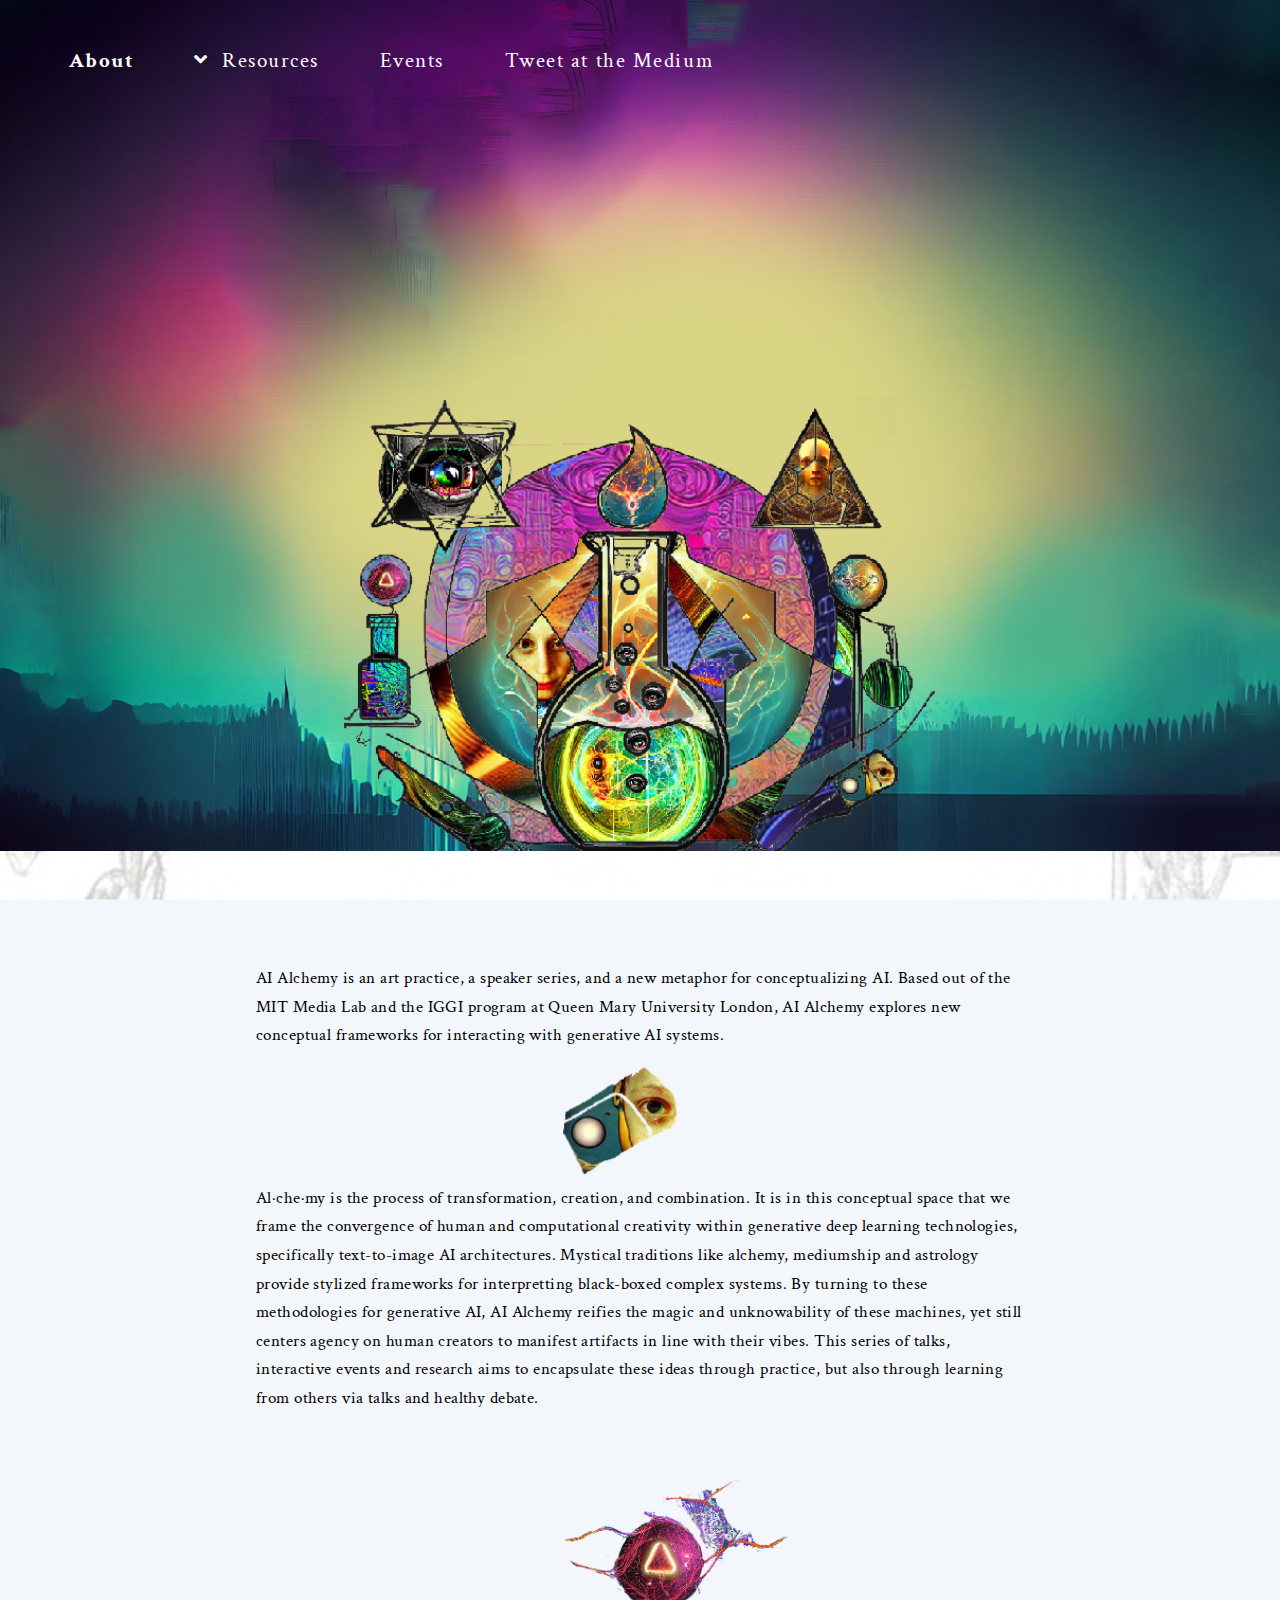
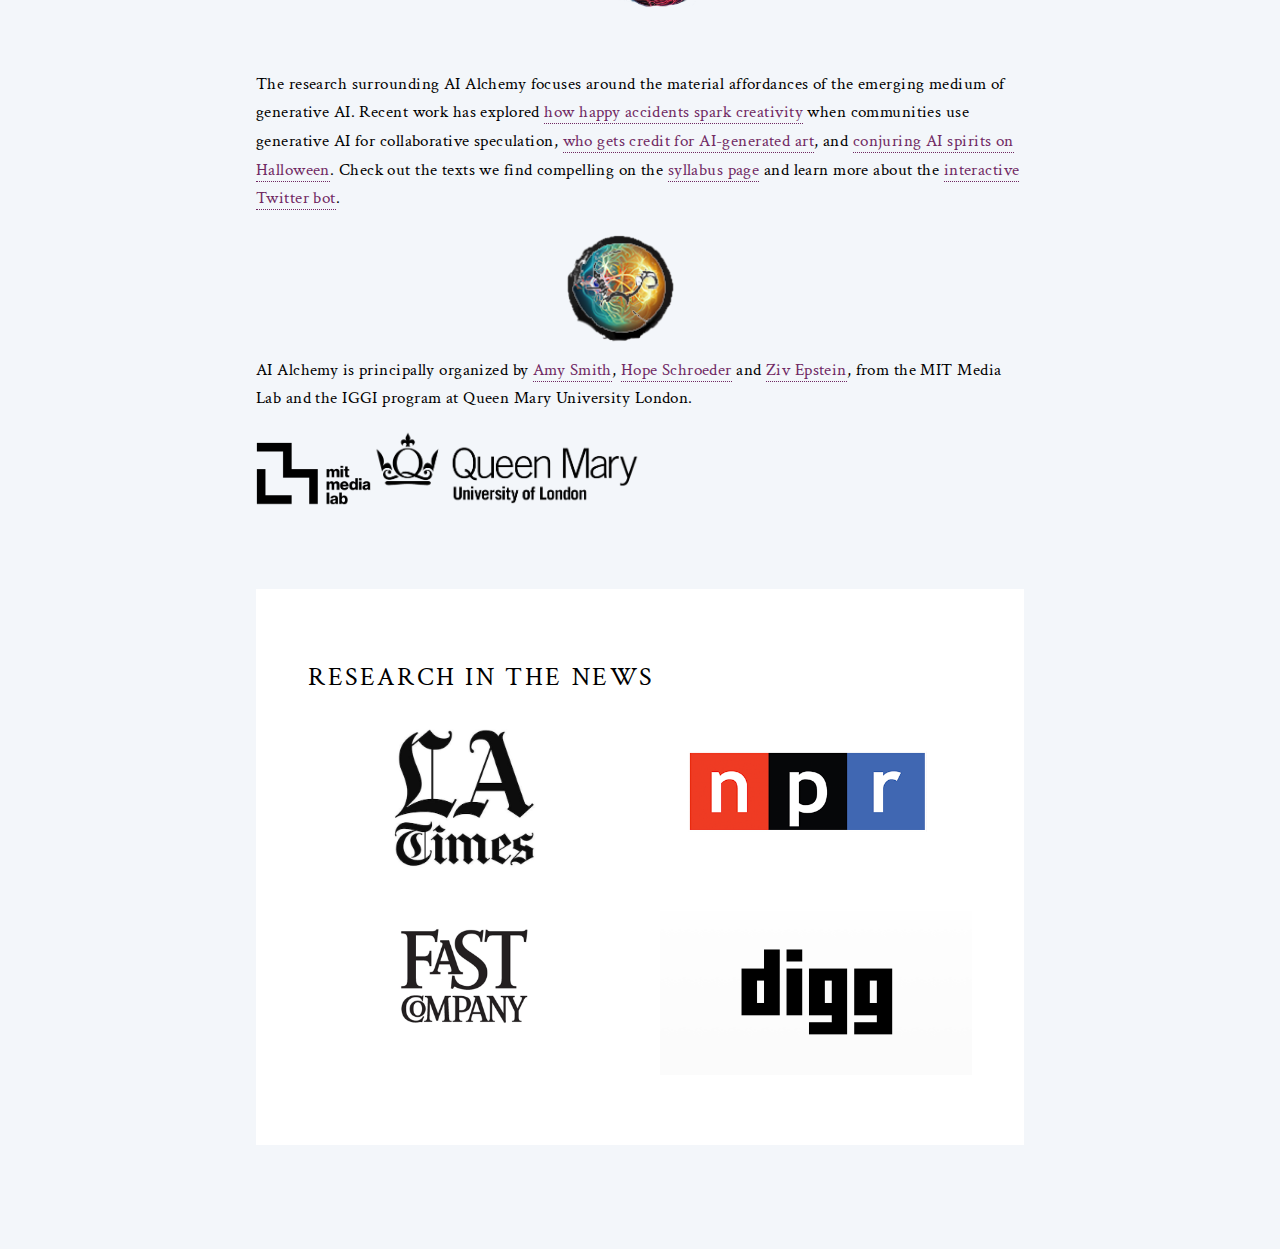
==== index.html @ f3188220 "Merge branch 'main' of https://github.com/Amy1534/AI-Alchemy" ====
<!DOCTYPE HTML>
<!--
	Twenty by HTML5 UP
	html5up.net | @ajlkn
	Free for personal and commercial use under the CCA 3.0 license (html5up.net/license)
-->
<html>
	<head>
		<title>AI Alchffmy</title>
		<meta charset="utf-8" />
		<meta name="viewport" content="width=device-width, initial-scale=1, user-scalable=no" />
		<link rel="stylesheet" href="assets/css/main.css" />
		<noscript><link rel="stylesheet" href="assets/css/noscript.css" /></noscript>
		<link rel="preconnect" href="https://fonts.googleapis.com">
		<link rel="preconnect" href="https://fonts.gstatic.com" crossorigin>
		<link href="https://fonts.googleapis.com/css2?family=Crimson+Text:ital,wght@0,400;0,600;1,400;1,600&display=swap" rel="stylesheet">
		<link rel="shortcut icon" href="images/favicon.png">
		<!-- Google tag (gtag.js) -->
<script async src="https://www.googletagmanager.com/gtag/js?id=G-4BHZRQCZNY"></script>
<script>
  window.dataLayer = window.dataLayer || [];
  function gtag(){dataLayer.push(arguments);}
  gtag('js', new Date());

  gtag('config', 'G-4BHZRQCZNY');
</script>
	</head>
	<body class="index is-preload">
		<div id="page-wrapper">

			<!-- Header -->
				<header id="header" class="alt">
					
					<nav id="nav">
						<ul>
							<li class="current"><a href="index.html">About</a></li>
							<li class="submenu">
										<a href="#">Resources</a>
										<ul>
											<li><a href="reading.html">Reading List</a></li>
											<li><a href="trash2treasure.html">Trash to Treasure</a></li>
											<li><a href="aifutures.html">AI Futures Panel</a></li>
											<li><a href="charlene.html">AI Necromancy: A Workshop</a></li>
										</ul>
									</li>
							<li ><a href="events.html">Events</a></li>
							<li ><a href="https://twitter.com/artbhot">Tweet at the Medium</a></li>
						</ul>
					</nav>
				</header>

			<!-- Banner -->
				<section id="banner">

					<!--
						".inner" is set up as an inline-block so it automatically expands
						in both directions to fit whatever's inside it. This means it won't
						automatically wrap lines, so be sure to use line breaks where
						appropriate (<br />).
					-->
					<div class="inner">

						<header>
							<h2>AI Alchemy</h2>
						</header>
						<p>Exploring new ways of interacting with AI through metaphor, play and the occult. <a href="#main">Learn more</a>.</p>
						

					</div>

				</section>

			<!-- Main -->
				<article id="main" class = "darko">

					<header class="special container">
						
						<p>AI Alchemy is an art practice, a speaker series, and a new metaphor for conceptualizing AI. Based out of the MIT Media Lab and the IGGI program at Queen Mary University London, AI Alchemy explores new conceptual frameworks for interacting with generative AI systems.</p>

						
						<img class = "floatImage" width = "15%" src="images/eye.png" alt="" /><br>
						<p>Al·che·my is the process of transformation, creation, and combination. It is in this conceptual space that we frame the convergence of human and computational creativity within generative deep learning technologies, specifically text-to-image AI architectures. Mystical traditions like alchemy, mediumship and astrology provide stylized frameworks for interpretting black-boxed complex systems. By turning to these methodologies for generative AI, AI Alchemy reifies the magic and unknowability of these machines, yet still centers agency on human creators to manifest artifacts in line with their vibes. This series of talks, interactive events and research aims to encapsulate these ideas through practice, but also through learning from others via talks and healthy debate.</p>

						<img class = "floatImage" width = "30%" src="images/orbo2.png" alt="" /><br>

						<p>The research surrounding AI Alchemy focuses around the material affordances of the emerging medium of generative AI. Recent work has explored <a href='https://arxiv.org/abs/2206.00533'>how happy accidents spark creativity</a> when communities use generative AI for collaborative speculation, <a href='https://www.sciencedirect.com/science/article/pii/S2589004220307070'>who gets credit for AI-generated art</a>, and <a href = "https://spirits.media.mit.edu/">conjuring AI spirits on Halloween</a>. Check out the texts we find compelling on the <a href = "reading.html">syllabus page</a> and learn more about the <a href = "spells.html">interactive Twitter bot</a>.</p>

						<img class = "floatImage" width = "15%" src="images/globo.png" alt="" /><br>

						<p>AI Alchemy is principally organized by <a href = "https://twitter.com/AmysImaginarium">Amy Smith</a>, <a href = "http://www.hopeschroeder.com/">Hope Schroeder</a> and <a href = "http://zive.info/">Ziv Epstein</a>,  from the MIT Media Lab and the IGGI program at Queen Mary University London. </p>
						<img  width = "15%" src="images/medialab.png" alt="" /><img  width = "35%" src="images/qmul.png" alt="" /><br>						<br><br>
					</header>


					<!-- One -->
						
							<section class="wrapper style3 container special">

							<h2>Research in the news</h2>
							<div class="row">
								<div class="col-6 col-12-narrower">

									<section>
										<a href="https://www.latimes.com/projects/artificial-intelligence-generated-art-ownership-bias-dall-e-midjourney/" class="image media"><img src="images/latimes.png" alt="" /></a>
									</section>

								</div>
								<div class="col-6 col-12-narrower">

									<section>
										<a href="https://www.npr.org/2022/07/05/1107126834/dall-e-mini-text-image-memes-machine-learning?ft=nprml&f=" class="image media"><img src="images/npr.png" alt="" /></a>
										
									</section>

								</div>
								<div class="col-6 col-12-narrower">

									<section>
										<a href="https://www.fastcompany.com/90258225/ai-is-making-halloween-so-much-spookier" class="image media"><img src="images/fastco.png" alt="" /></a>
										
									</section>

								</div>
								<div class="col-6 col-12-narrower">

									<section>
										<a href="https://digg.com/2018/ai-spirits-mit " class="image media"><img src="images/digg.png" alt="" /></a>
										
									</section>

								</div>
							</div>


						</section>
					<!-- Three -->

				</article>

			<!-- CTA -->
				


		</div>

		<!-- Scripts -->
			<script src="assets/js/jquery.min.js"></script>
			<script src="assets/js/jquery.dropotron.min.js"></script>
			<script src="assets/js/jquery.scrolly.min.js"></script>
			<script src="assets/js/jquery.scrollex.min.js"></script>
			<script src="assets/js/browser.min.js"></script>
			<script src="assets/js/breakpoints.min.js"></script>
			<script src="assets/js/util.js"></script>
			<script src="assets/js/main.js"></script>

	</body>
</html>
---- assets/css/main.css ----
@import url("fontawesome-all.min.css");
@import url("https://fonts.googleapis.com/css?family=Lato:300,400,900");
@import url("https://fonts.googleapis.com/css?family=Source+Sans+Pro:300,300italic,600,600italic");

@font-face {
    font-family: Montchauve;
    src: url("Montchauve.otf") format("opentype");
}

@font-face {
    font-family: Blocus;
    src: url("Blocus.otf") format("opentype");
}


/*
	Twenty by HTML5 UP
	html5up.net | @ajlkn
	Free for personal and commercial use under the CCA 3.0 license (html5up.net/license)
*/

html, body, div, span, applet, object,
iframe, h1, h2, h3, h4, h5, h6, p, blockquote,
pre, a, abbr, acronym, address, big, cite,
code, del, dfn, em, img, ins, kbd, q, s, samp,
small, strike, strong, sub, sup, tt, var, b,
u, i, center, dl, dt, dd, ol, ul, li, fieldset,
form, label, legend, table, caption, tbody,
tfoot, thead, tr, th, td, article, aside,
canvas, details, embed, figure, figcaption,
footer, header, hgroup, menu, nav, output, ruby,
section, summary, time, mark, audio, video {
	margin: 0;
	padding: 0;
	border: 0;
	font-size: 100%;
	font: inherit;
	vertical-align: baseline;}

article, aside, details, figcaption, figure,
footer, header, hgroup, menu, nav, section {
	display: block;}

body {
	line-height: 1;
}

ol, ul {
	list-style: none;
}

blockquote, q {
	quotes: none;
}

	blockquote:before, blockquote:after, q:before, q:after {
		content: '';
		content: none;
	}

table {
	border-collapse: collapse;
	border-spacing: 0;
}

body {
	-webkit-text-size-adjust: none;
}

mark {
	background-color: transparent;
	color: inherit;
}

input::-moz-focus-inner {
	border: 0;
	padding: 0;
}

input, select, textarea {
	-moz-appearance: none;
	-webkit-appearance: none;
	-ms-appearance: none;
	appearance: none;
}

/* Basic */

	html {
		box-sizing: border-box;
	}

	*, *:before, *:after {
		box-sizing: inherit;
	}

	body {
		background: #f3f6fa;
	}

		body.is-preload *, body.is-preload *:before, body.is-preload *:after {
			-moz-animation: none !important;
			-webkit-animation: none !important;
			-ms-animation: none !important;
			animation: none !important;
			-moz-transition: none !important;
			-webkit-transition: none !important;
			-ms-transition: none !important;
			transition: none !important;
		}

	body, input, select, textarea {
		color: black;
		font-family: 'Crimson Text', serif;
		font-size: 15pt;
		font-weight: 300;
		letter-spacing: 0.025em;
		line-height: 1.75em;
	}

	a {
		-moz-transition: color 0.2s ease-in-out, border-color 0.2s ease-in-out, background-color 0.2s ease-in-out;
		-webkit-transition: color 0.2s ease-in-out, border-color 0.2s ease-in-out, background-color 0.2s ease-in-out;
		-ms-transition: color 0.2s ease-in-out, border-color 0.2s ease-in-out, background-color 0.2s ease-in-out;
		transition: color 0.2s ease-in-out, border-color 0.2s ease-in-out, background-color 0.2s ease-in-out;
		color: #702963;
		text-decoration: none;
		border-bottom: dotted 1px;
	}

		a:hover {
			border-bottom-color: transparent;
		}

	strong, b {
		font-weight: 400;
	}

	p, ul, ol, dl, table, blockquote {
		margin: 0 0 1em 0;
	}

	h1, h2, h3, h4, h5, h6 {
		color: inherit;
		font-weight: 300;
		line-height: 1em;
		margin-bottom: 1em;
		text-transform: uppercase;
	}

		h1 a, h2 a, h3 a, h4 a, h5 a, h6 a {
			color: inherit;
			text-decoration: none;
			border: 0;
		}

	h2 {
		font-size: 1.5em;
		letter-spacing: 0.1em;
	}

	h3 {
		font-size: 1.15em;
		letter-spacing: 0.025em;
	}

	sub {
		font-size: 0.8em;
		position: relative;
		top: 0.5em;
	}

	sup {
		font-size: 0.8em;
		position: relative;
		top: -0.5em;
	}

	hr {
		border-top: solid 1px rgba(124, 128, 129, 0.2);
		border: 0;
		margin-bottom: 1.5em;
	}

	blockquote {
		border-left: solid 0.5em rgba(124, 128, 129, 0.2);
		font-style: italic;
		padding: 1em 0 1em 2em;
	}

/* Container */

	.container {
		margin: 0 auto;
		margin-left:20vw;
		margin-right:20vw;
		max-width: 60%;
		width: 1400px;
	}

		.container.medium {
			width: 1050px;
		}

		@media screen and (max-width: 1680px) {

			.container {
				width: 1200px;
			}

				.container.medium {
					width: 900px;
				}

		}

		@media screen and (max-width: 1280px) {

			.container {
				width: 960px;
			}

				.container.medium {
					width: 735px;
				}

		}

		@media screen and (max-width: 980px) {

			.container {
				width: 95%;
			}

				.container.medium {
					width: 71.25%;
				}

		}

		@media screen and (max-width: 840px) {

			.container {
				width: 95%;
			}

				.container.medium {
					width: 95%;
				}

		}

		@media screen and (max-width: 736px) {

			.container {
				width: 100%;
			}

				.container.medium {
					width: 100%;
				}

		}

/* Row */

	.row {
		display: flex;
		flex-wrap: wrap;
		box-sizing: border-box;
		align-items: stretch;
	}

		.row > * {
			box-sizing: border-box;
		}

		.row.gtr-uniform > * > :last-child {
			margin-bottom: 0;
		}

		.row.aln-left {
			justify-content: flex-start;
		}

		.row.aln-center {
			justify-content: center;
		}

		.row.aln-right {
			justify-content: flex-end;
		}

		.row.aln-top {
			align-items: flex-start;
		}

		.row.aln-middle {
			align-items: center;
		}

		.row.aln-bottom {
			align-items: flex-end;
		}

		.row > .imp {
			order: -1;
		}

		.row > .col-1 {
			width: 8.33333%;
		}

		.row > .off-1 {
			margin-left: 8.33333%;
		}

		.row > .col-2 {
			width: 16.66667%;
		}

		.row > .off-2 {
			margin-left: 16.66667%;
		}

		.row > .col-3 {
			width: 25%;
		}

		.row > .off-3 {
			margin-left: 25%;
		}

		.row > .col-4 {
			width: 33.33333%;
		}

		.row > .off-4 {
			margin-left: 33.33333%;
		}

		.row > .col-5 {
			width: 41.66667%;
		}

		.row > .off-5 {
			margin-left: 41.66667%;
		}

		.row > .col-6 {
			width: 50%;
		}

		.row > .off-6 {
			margin-left: 50%;
		}

		.row > .col-7 {
			width: 58.33333%;
		}

		.row > .off-7 {
			margin-left: 58.33333%;
		}

		.row > .col-8 {
			width: 66.66667%;
		}

		.row > .off-8 {
			margin-left: 66.66667%;
		}

		.row > .col-9 {
			width: 75%;
		}

		.row > .off-9 {
			margin-left: 75%;
		}

		.row > .col-10 {
			width: 83.33333%;
		}

		.row > .off-10 {
			margin-left: 83.33333%;
		}

		.row > .col-11 {
			width: 91.66667%;
		}

		.row > .off-11 {
			margin-left: 91.66667%;
		}

		.row > .col-12 {
			width: 100%;
		}

		.row > .off-12 {
			margin-left: 100%;
		}

		.row.gtr-0 {
			margin-top: 0px;
			margin-left: 0px;
		}

			.row.gtr-0 > * {
				padding: 0px 0 0 0px;
			}

			.row.gtr-0.gtr-uniform {
				margin-top: 0px;
			}

				.row.gtr-0.gtr-uniform > * {
					padding-top: 0px;
				}

		.row.gtr-25 {
			margin-top: -12.5px;
			margin-left: -12.5px;
		}

			.row.gtr-25 > * {
				padding: 12.5px 0 0 12.5px;
			}

			.row.gtr-25.gtr-uniform {
				margin-top: -12.5px;
			}

				.row.gtr-25.gtr-uniform > * {
					padding-top: 12.5px;
				}

		.row.gtr-50 {
			margin-top: -25px;
			margin-left: -25px;
		}

			.row.gtr-50 > * {
				padding: 25px 0 0 25px;
			}

			.row.gtr-50.gtr-uniform {
				margin-top: -25px;
			}

				.row.gtr-50.gtr-uniform > * {
					padding-top: 25px;
				}

		.row {
			margin-top: -50px;
			margin-left: -50px;
		}

			.row > * {
				padding: 50px 0 0 50px;
			}

			.row.gtr-uniform {
				margin-top: -50px;
			}

				.row.gtr-uniform > * {
					padding-top: 50px;
				}

		.row.gtr-150 {
			margin-top: -75px;
			margin-left: -75px;
		}

			.row.gtr-150 > * {
				padding: 75px 0 0 75px;
			}

			.row.gtr-150.gtr-uniform {
				margin-top: -75px;
			}

				.row.gtr-150.gtr-uniform > * {
					padding-top: 75px;
				}

		.row.gtr-200 {
			margin-top: -100px;
			margin-left: -100px;
		}

			.row.gtr-200 > * {
				padding: 100px 0 0 100px;
			}

			.row.gtr-200.gtr-uniform {
				margin-top: -100px;
			}

				.row.gtr-200.gtr-uniform > * {
					padding-top: 100px;
				}

		@media screen and (max-width: 1680px) {

			.row {
				display: flex;
				flex-wrap: wrap;
				box-sizing: border-box;
				align-items: stretch;
			}

				.row > * {
					box-sizing: border-box;
				}

				.row.gtr-uniform > * > :last-child {
					margin-bottom: 0;
				}

				.row.aln-left {
					justify-content: flex-start;
				}

				.row.aln-center {
					justify-content: center;
				}

				.row.aln-right {
					justify-content: flex-end;
				}

				.row.aln-top {
					align-items: flex-start;
				}

				.row.aln-middle {
					align-items: center;
				}

				.row.aln-bottom {
					align-items: flex-end;
				}

				.row > .imp-wide {
					order: -1;
				}

				.row > .col-1-wide {
					width: 8.33333%;
				}

				.row > .off-1-wide {
					margin-left: 8.33333%;
				}

				.row > .col-2-wide {
					width: 16.66667%;
				}

				.row > .off-2-wide {
					margin-left: 16.66667%;
				}

				.row > .col-3-wide {
					width: 25%;
				}

				.row > .off-3-wide {
					margin-left: 25%;
				}

				.row > .col-4-wide {
					width: 33.33333%;
				}

				.row > .off-4-wide {
					margin-left: 33.33333%;
				}

				.row > .col-5-wide {
					width: 41.66667%;
				}

				.row > .off-5-wide {
					margin-left: 41.66667%;
				}

				.row > .col-6-wide {
					width: 50%;
				}

				.row > .off-6-wide {
					margin-left: 50%;
				}

				.row > .col-7-wide {
					width: 58.33333%;
				}

				.row > .off-7-wide {
					margin-left: 58.33333%;
				}

				.row > .col-8-wide {
					width: 66.66667%;
				}

				.row > .off-8-wide {
					margin-left: 66.66667%;
				}

				.row > .col-9-wide {
					width: 75%;
				}

				.row > .off-9-wide {
					margin-left: 75%;
				}

				.row > .col-10-wide {
					width: 83.33333%;
				}

				.row > .off-10-wide {
					margin-left: 83.33333%;
				}

				.row > .col-11-wide {
					width: 91.66667%;
				}

				.row > .off-11-wide {
					margin-left: 91.66667%;
				}

				.row > .col-12-wide {
					width: 100%;
				}

				.row > .off-12-wide {
					margin-left: 100%;
				}

				.row.gtr-0 {
					margin-top: 0px;
					margin-left: 0px;
				}

					.row.gtr-0 > * {
						padding: 0px 0 0 0px;
					}

					.row.gtr-0.gtr-uniform {
						margin-top: 0px;
					}

						.row.gtr-0.gtr-uniform > * {
							padding-top: 0px;
						}

				.row.gtr-25 {
					margin-top: -10px;
					margin-left: -10px;
				}

					.row.gtr-25 > * {
						padding: 10px 0 0 10px;
					}

					.row.gtr-25.gtr-uniform {
						margin-top: -10px;
					}

						.row.gtr-25.gtr-uniform > * {
							padding-top: 10px;
						}

				.row.gtr-50 {
					margin-top: -20px;
					margin-left: -20px;
				}

					.row.gtr-50 > * {
						padding: 20px 0 0 20px;
					}

					.row.gtr-50.gtr-uniform {
						margin-top: -20px;
					}

						.row.gtr-50.gtr-uniform > * {
							padding-top: 20px;
						}

				.row {
					margin-top: -40px;
					margin-left: -40px;
				}

					.row > * {
						padding: 40px 0 0 40px;
					}

					.row.gtr-uniform {
						margin-top: -40px;
					}

						.row.gtr-uniform > * {
							padding-top: 40px;
						}

				.row.gtr-150 {
					margin-top: -60px;
					margin-left: -60px;
				}

					.row.gtr-150 > * {
						padding: 0px 0 0 0px;
					}

					.row.gtr-150.gtr-uniform {
						margin-top: -60px;
					}

						.row.gtr-150.gtr-uniform > * {
							padding-top: 60px;
						}

				.row.gtr-200 {
					margin-top: -80px;
					margin-left: -80px;
				}

					.row.gtr-200 > * {
						padding: 80px 0 0 80px;
					}

					.row.gtr-200.gtr-uniform {
						margin-top: -80px;
					}

						.row.gtr-200.gtr-uniform > * {
							padding-top: 80px;
						}

		}

		@media screen and (max-width: 1280px) {

			.row {
				display: flex;
				flex-wrap: wrap;
				box-sizing: border-box;
				align-items: stretch;
			}

				.row > * {
					box-sizing: border-box;
				}

				.row.gtr-uniform > * > :last-child {
					margin-bottom: 0;
				}

				.row.aln-left {
					justify-content: flex-start;
				}

				.row.aln-center {
					justify-content: center;
				}

				.row.aln-right {
					justify-content: flex-end;
				}

				.row.aln-top {
					align-items: flex-start;
				}

				.row.aln-middle {
					align-items: center;
				}

				.row.aln-bottom {
					align-items: flex-end;
				}

				.row > .imp-normal {
					order: -1;
				}

				.row > .col-1-normal {
					width: 8.33333%;
				}

				.row > .off-1-normal {
					margin-left: 8.33333%;
				}

				.row > .col-2-normal {
					width: 16.66667%;
				}

				.row > .off-2-normal {
					margin-left: 16.66667%;
				}

				.row > .col-3-normal {
					width: 25%;
				}

				.row > .off-3-normal {
					margin-left: 25%;
				}

				.row > .col-4-normal {
					width: 33.33333%;
				}

				.row > .off-4-normal {
					margin-left: 33.33333%;
				}

				.row > .col-5-normal {
					width: 41.66667%;
				}

				.row > .off-5-normal {
					margin-left: 41.66667%;
				}

				.row > .col-6-normal {
					width: 50%;
				}

				.row > .off-6-normal {
					margin-left: 50%;
				}

				.row > .col-7-normal {
					width: 58.33333%;
				}

				.row > .off-7-normal {
					margin-left: 58.33333%;
				}

				.row > .col-8-normal {
					width: 66.66667%;
				}

				.row > .off-8-normal {
					margin-left: 66.66667%;
				}

				.row > .col-9-normal {
					width: 75%;
				}

				.row > .off-9-normal {
					margin-left: 75%;
				}

				.row > .col-10-normal {
					width: 83.33333%;
				}

				.row > .off-10-normal {
					margin-left: 83.33333%;
				}

				.row > .col-11-normal {
					width: 91.66667%;
				}

				.row > .off-11-normal {
					margin-left: 91.66667%;
				}

				.row > .col-12-normal {
					width: 100%;
				}

				.row > .off-12-normal {
					margin-left: 100%;
				}

				.row.gtr-0 {
					margin-top: 0px;
					margin-left: 0px;
				}

					.row.gtr-0 > * {
						padding: 0px 0 0 0px;
					}

					.row.gtr-0.gtr-uniform {
						margin-top: 0px;
					}

						.row.gtr-0.gtr-uniform > * {
							padding-top: 0px;
						}

				.row.gtr-25 {
					margin-top: -10px;
					margin-left: -10px;
				}

					.row.gtr-25 > * {
						padding: 10px 0 0 10px;
					}

					.row.gtr-25.gtr-uniform {
						margin-top: -10px;
					}

						.row.gtr-25.gtr-uniform > * {
							padding-top: 10px;
						}

				.row.gtr-50 {
					margin-top: -20px;
					margin-left: -20px;
				}

					.row.gtr-50 > * {
						padding: 20px 0 0 20px;
					}

					.row.gtr-50.gtr-uniform {
						margin-top: -20px;
					}

						.row.gtr-50.gtr-uniform > * {
							padding-top: 20px;
						}

				.row {
					margin-top: -40px;
					margin-left: -40px;
				}

					.row > * {
						padding: 40px 0 0 40px;
					}

					.row.gtr-uniform {
						margin-top: -40px;
					}

						.row.gtr-uniform > * {
							padding-top: 40px;
						}

				.row.gtr-150 {
					margin-top: -60px;
					margin-left: -60px;
				}

					.row.gtr-150 > * {
						padding: 60px 0 0 60px;
					}

					.row.gtr-150.gtr-uniform {
						margin-top: -60px;
					}

						.row.gtr-150.gtr-uniform > * {
							padding-top: 60px;
						}

				.row.gtr-200 {
					margin-top: -80px;
					margin-left: -80px;
				}

					.row.gtr-200 > * {
						padding: 80px 0 0 80px;
					}

					.row.gtr-200.gtr-uniform {
						margin-top: -80px;
					}

						.row.gtr-200.gtr-uniform > * {
							padding-top: 80px;
						}

		}

		@media screen and (max-width: 980px) {

			.row {
				display: flex;
				flex-wrap: wrap;
				box-sizing: border-box;
				align-items: stretch;
			}

				.row > * {
					box-sizing: border-box;
				}

				.row.gtr-uniform > * > :last-child {
					margin-bottom: 0;
				}

				.row.aln-left {
					justify-content: flex-start;
				}

				.row.aln-center {
					justify-content: center;
				}

				.row.aln-right {
					justify-content: flex-end;
				}

				.row.aln-top {
					align-items: flex-start;
				}

				.row.aln-middle {
					align-items: center;
				}

				.row.aln-bottom {
					align-items: flex-end;
				}

				.row > .imp-narrow {
					order: -1;
				}

				.row > .col-1-narrow {
					width: 8.33333%;
				}

				.row > .off-1-narrow {
					margin-left: 8.33333%;
				}

				.row > .col-2-narrow {
					width: 16.66667%;
				}

				.row > .off-2-narrow {
					margin-left: 16.66667%;
				}

				.row > .col-3-narrow {
					width: 25%;
				}

				.row > .off-3-narrow {
					margin-left: 25%;
				}

				.row > .col-4-narrow {
					width: 33.33333%;
				}

				.row > .off-4-narrow {
					margin-left: 33.33333%;
				}

				.row > .col-5-narrow {
					width: 41.66667%;
				}

				.row > .off-5-narrow {
					margin-left: 41.66667%;
				}

				.row > .col-6-narrow {
					width: 50%;
				}

				.row > .off-6-narrow {
					margin-left: 50%;
				}

				.row > .col-7-narrow {
					width: 58.33333%;
				}

				.row > .off-7-narrow {
					margin-left: 58.33333%;
				}

				.row > .col-8-narrow {
					width: 66.66667%;
				}

				.row > .off-8-narrow {
					margin-left: 66.66667%;
				}

				.row > .col-9-narrow {
					width: 75%;
				}

				.row > .off-9-narrow {
					margin-left: 75%;
				}

				.row > .col-10-narrow {
					width: 83.33333%;
				}

				.row > .off-10-narrow {
					margin-left: 83.33333%;
				}

				.row > .col-11-narrow {
					width: 91.66667%;
				}

				.row > .off-11-narrow {
					margin-left: 91.66667%;
				}

				.row > .col-12-narrow {
					width: 100%;
				}

				.row > .off-12-narrow {
					margin-left: 100%;
				}

				.row.gtr-0 {
					margin-top: 0px;
					margin-left: 0px;
				}

					.row.gtr-0 > * {
						padding: 0px 0 0 0px;
					}

					.row.gtr-0.gtr-uniform {
						margin-top: 0px;
					}

						.row.gtr-0.gtr-uniform > * {
							padding-top: 0px;
						}

				.row.gtr-25 {
					margin-top: -7.5px;
					margin-left: -7.5px;
				}

					.row.gtr-25 > * {
						padding: 7.5px 0 0 7.5px;
					}

					.row.gtr-25.gtr-uniform {
						margin-top: -7.5px;
					}

						.row.gtr-25.gtr-uniform > * {
							padding-top: 7.5px;
						}

				.row.gtr-50 {
					margin-top: -15px;
					margin-left: -15px;
				}

					.row.gtr-50 > * {
						padding: 15px 0 0 15px;
					}

					.row.gtr-50.gtr-uniform {
						margin-top: -15px;
					}

						.row.gtr-50.gtr-uniform > * {
							padding-top: 15px;
						}

				.row {
					margin-top: -30px;
					margin-left: -30px;
				}

					.row > * {
						padding: 30px 0 0 30px;
					}

					.row.gtr-uniform {
						margin-top: -30px;
					}

						.row.gtr-uniform > * {
							padding-top: 30px;
						}

				.row.gtr-150 {
					margin-top: -45px;
					margin-left: -45px;
				}

					.row.gtr-150 > * {
						padding: 45px 0 0 45px;
					}

					.row.gtr-150.gtr-uniform {
						margin-top: -45px;
					}

						.row.gtr-150.gtr-uniform > * {
							padding-top: 45px;
						}

				.row.gtr-200 {
					margin-top: -60px;
					margin-left: -60px;
				}

					.row.gtr-200 > * {
						padding: 60px 0 0 60px;
					}

					.row.gtr-200.gtr-uniform {
						margin-top: -60px;
					}

						.row.gtr-200.gtr-uniform > * {
							padding-top: 60px;
						}

		}

		@media screen and (max-width: 840px) {

			.row {
				display: flex;
				flex-wrap: wrap;
				box-sizing: border-box;
				align-items: stretch;
			}

				.row > * {
					box-sizing: border-box;
				}

				.row.gtr-uniform > * > :last-child {
					margin-bottom: 0;
				}

				.row.aln-left {
					justify-content: flex-start;
				}

				.row.aln-center {
					justify-content: center;
				}

				.row.aln-right {
					justify-content: flex-end;
				}

				.row.aln-top {
					align-items: flex-start;
				}

				.row.aln-middle {
					align-items: center;
				}

				.row.aln-bottom {
					align-items: flex-end;
				}

				.row > .imp-narrower {
					order: -1;
				}

				.row > .col-1-narrower {
					width: 8.33333%;
				}

				.row > .off-1-narrower {
					margin-left: 8.33333%;
				}

				.row > .col-2-narrower {
					width: 16.66667%;
				}

				.row > .off-2-narrower {
					margin-left: 16.66667%;
				}

				.row > .col-3-narrower {
					width: 25%;
				}

				.row > .off-3-narrower {
					margin-left: 25%;
				}

				.row > .col-4-narrower {
					width: 33.33333%;
				}

				.row > .off-4-narrower {
					margin-left: 33.33333%;
				}

				.row > .col-5-narrower {
					width: 41.66667%;
				}

				.row > .off-5-narrower {
					margin-left: 41.66667%;
				}

				.row > .col-6-narrower {
					width: 50%;
				}

				.row > .off-6-narrower {
					margin-left: 50%;
				}

				.row > .col-7-narrower {
					width: 58.33333%;
				}

				.row > .off-7-narrower {
					margin-left: 58.33333%;
				}

				.row > .col-8-narrower {
					width: 66.66667%;
				}

				.row > .off-8-narrower {
					margin-left: 66.66667%;
				}

				.row > .col-9-narrower {
					width: 75%;
				}

				.row > .off-9-narrower {
					margin-left: 75%;
				}

				.row > .col-10-narrower {
					width: 83.33333%;
				}

				.row > .off-10-narrower {
					margin-left: 83.33333%;
				}

				.row > .col-11-narrower {
					width: 91.66667%;
				}

				.row > .off-11-narrower {
					margin-left: 91.66667%;
				}

				.row > .col-12-narrower {
					width: 100%;
				}

				.row > .off-12-narrower {
					margin-left: 100%;
				}

				.row.gtr-0 {
					margin-top: 0px;
					margin-left: 0px;
				}

					.row.gtr-0 > * {
						padding: 0px 0 0 0px;
					}

					.row.gtr-0.gtr-uniform {
						margin-top: 0px;
					}

						.row.gtr-0.gtr-uniform > * {
							padding-top: 0px;
						}

				.row.gtr-25 {
					margin-top: -7.5px;
					margin-left: -7.5px;
				}

					.row.gtr-25 > * {
						padding: 7.5px 0 0 7.5px;
					}

					.row.gtr-25.gtr-uniform {
						margin-top: -7.5px;
					}

						.row.gtr-25.gtr-uniform > * {
							padding-top: 7.5px;
						}

				.row.gtr-50 {
					margin-top: -15px;
					margin-left: -15px;
				}

					.row.gtr-50 > * {
						padding: 15px 0 0 15px;
					}

					.row.gtr-50.gtr-uniform {
						margin-top: -15px;
					}

						.row.gtr-50.gtr-uniform > * {
							padding-top: 15px;
						}

				.row {
					margin-top: -30px;
					margin-left: -30px;
				}

					.row > * {
						padding: 30px 0 0 30px;
					}

					.row.gtr-uniform {
						margin-top: -30px;
					}

						.row.gtr-uniform > * {
							padding-top: 30px;
						}

				.row.gtr-150 {
					margin-top: -45px;
					margin-left: -45px;
				}

					.row.gtr-150 > * {
						padding: 45px 0 0 45px;
					}

					.row.gtr-150.gtr-uniform {
						margin-top: -45px;
					}

						.row.gtr-150.gtr-uniform > * {
							padding-top: 45px;
						}

				.row.gtr-200 {
					margin-top: -60px;
					margin-left: -60px;
				}

					.row.gtr-200 > * {
						padding: 60px 0 0 60px;
					}

					.row.gtr-200.gtr-uniform {
						margin-top: -60px;
					}

						.row.gtr-200.gtr-uniform > * {
							padding-top: 60px;
						}

		}

		@media screen and (max-width: 736px) {

			.row {
				display: flex;
				flex-wrap: wrap;
				box-sizing: border-box;
				align-items: stretch;
			}

				.row > * {
					box-sizing: border-box;
				}

				.row.gtr-uniform > * > :last-child {
					margin-bottom: 0;
				}

				.row.aln-left {
					justify-content: flex-start;
				}

				.row.aln-center {
					justify-content: center;
				}

				.row.aln-right {
					justify-content: flex-end;
				}

				.row.aln-top {
					align-items: flex-start;
				}

				.row.aln-middle {
					align-items: center;
				}

				.row.aln-bottom {
					align-items: flex-end;
				}

				.row > .imp-mobile {
					order: -1;
				}

				.row > .col-1-mobile {
					width: 8.33333%;
				}

				.row > .off-1-mobile {
					margin-left: 8.33333%;
				}

				.row > .col-2-mobile {
					width: 16.66667%;
				}

				.row > .off-2-mobile {
					margin-left: 16.66667%;
				}

				.row > .col-3-mobile {
					width: 25%;
				}

				.row > .off-3-mobile {
					margin-left: 25%;
				}

				.row > .col-4-mobile {
					width: 33.33333%;
				}

				.row > .off-4-mobile {
					margin-left: 33.33333%;
				}

				.row > .col-5-mobile {
					width: 41.66667%;
				}

				.row > .off-5-mobile {
					margin-left: 41.66667%;
				}

				.row > .col-6-mobile {
					width: 50%;
				}

				.row > .off-6-mobile {
					margin-left: 50%;
				}

				.row > .col-7-mobile {
					width: 58.33333%;
				}

				.row > .off-7-mobile {
					margin-left: 58.33333%;
				}

				.row > .col-8-mobile {
					width: 66.66667%;
				}

				.row > .off-8-mobile {
					margin-left: 66.66667%;
				}

				.row > .col-9-mobile {
					width: 75%;
				}

				.row > .off-9-mobile {
					margin-left: 75%;
				}

				.row > .col-10-mobile {
					width: 83.33333%;
				}

				.row > .off-10-mobile {
					margin-left: 83.33333%;
				}

				.row > .col-11-mobile {
					width: 91.66667%;
				}

				.row > .off-11-mobile {
					margin-left: 91.66667%;
				}

				.row > .col-12-mobile {
					width: 100%;
				}

				.row > .off-12-mobile {
					margin-left: 100%;
				}

				.row.gtr-0 {
					margin-top: 0px;
					margin-left: 0px;
				}

					.row.gtr-0 > * {
						padding: 0px 0 0 0px;
					}

					.row.gtr-0.gtr-uniform {
						margin-top: 0px;
					}

						.row.gtr-0.gtr-uniform > * {
							padding-top: 0px;
						}

				.row.gtr-25 {
					margin-top: -7.5px;
					margin-left: -7.5px;
				}

					.row.gtr-25 > * {
						padding: 7.5px 0 0 7.5px;
					}

					.row.gtr-25.gtr-uniform {
						margin-top: -7.5px;
					}

						.row.gtr-25.gtr-uniform > * {
							padding-top: 7.5px;
						}

				.row.gtr-50 {
					margin-top: -15px;
					margin-left: -15px;
				}

					.row.gtr-50 > * {
						padding: 15px 0 0 15px;
					}

					.row.gtr-50.gtr-uniform {
						margin-top: -15px;
					}

						.row.gtr-50.gtr-uniform > * {
							padding-top: 15px;
						}

				.row {
					margin-top: -30px;
					margin-left: -30px;
				}

					.row > * {
						padding: 30px 0 0 30px;
					}

					.row.gtr-uniform {
						margin-top: -30px;
					}

						.row.gtr-uniform > * {
							padding-top: 30px;
						}

				.row.gtr-150 {
					margin-top: -45px;
					margin-left: -45px;
				}

					.row.gtr-150 > * {
						padding: 45px 0 0 45px;
					}

					.row.gtr-150.gtr-uniform {
						margin-top: -45px;
					}

						.row.gtr-150.gtr-uniform > * {
							padding-top: 45px;
						}

				.row.gtr-200 {
					margin-top: -60px;
					margin-left: -60px;
				}

					.row.gtr-200 > * {
						padding: 60px 0 0 60px;
					}

					.row.gtr-200.gtr-uniform {
						margin-top: -60px;
					}

						.row.gtr-200.gtr-uniform > * {
							padding-top: 60px;
						}

		}

/* Section/Article */

	section.special, article.special {
		text-align: left;
	}

	header.major {
		padding-bottom: 2em;
	}

	header.special {
		position: relative;
		text-align: left;
	}

		header.special:before, header.special:after {
		
		}

		header.special:before {
			left: 0;
		}

		header.special:after {
			right: 0;
		}

		header.special h2 {
			margin-bottom: 0;
		}

		header.special h2 + p {
			margin-bottom: 0;
			padding-top: 1.5em;
		}

		header.special .icon {
			cursor: default;
			height: 7em;
			left: 0;
			position: absolute;
			text-align: center;
			top: 1em;
			width: 100%;
		}

			header.special .icon:before {
				font-size: 3.5em;
				opacity: 0.35;
			}

	footer > :last-child {
		margin-bottom: 0;
	}

	footer.major {
		padding-top: 3em;
	}

/* Form */

	input[type="text"],
	input[type="password"],
	input[type="email"],
	textarea {
		-moz-transition: background-color 0.2s ease-in-out, border-color 0.2s ease-in-out;
		-webkit-transition: background-color 0.2s ease-in-out, border-color 0.2s ease-in-out;
		-ms-transition: background-color 0.2s ease-in-out, border-color 0.2s ease-in-out;
		transition: background-color 0.2s ease-in-out, border-color 0.2s ease-in-out;
		-moz-appearance: none;
		-webkit-appearance: none;
		-ms-appearance: none;
		appearance: none;
		background: none;
		border: solid 1px rgba(124, 128, 129, 0.2);
		border-radius: 0;
		color: inherit;
		display: block;
		padding: 0.75em;
		text-decoration: none;
		width: 100%;
		outline: 0;
	}

		input[type="text"]:focus,
		input[type="password"]:focus,
		input[type="email"]:focus,
		textarea:focus {
			border-color: #83d3c9;
		}

	input[type="text"],
	input[type="password"],
	input[type="email"] {
		line-height: 1em;
	}

	::-webkit-input-placeholder {
		color: inherit;
		opacity: 0.5;
		position: relative;
		top: 3px;
	}

	:-moz-placeholder {
		color: inherit;
		opacity: 0.5;
	}

	::-moz-placeholder {
		color: inherit;
		opacity: 0.5;
	}

	:-ms-input-placeholder {
		color: inherit;
		opacity: 0.5;
	}

/* Image */

	.image {
		border: 0;
		position: relative;
	}

		.image:before {
			background: url("images/overlay.png");
			content: '';
			height: 100%;
			left: 0;
			position: absolute;
			top: 0;
			width: 100%;
		}

		.image.fit {
			display: block;
		}

			.image.fit img {
				display: block;
				width: 100%;
			}

		.image.featured {
			display: block;
			margin: 0 0 2em 0;
		}

		.example {
			padding: 2em;
		}

			.image.featured img {
				display: block;
				width: 100%;
			}

			.image.media img {
				display: block;
				width: 100%;
			}

/* Icon */

	.icon {
		text-decoration: none;
		position: relative;
	}

		.icon:before {
			-moz-osx-font-smoothing: grayscale;
			-webkit-font-smoothing: antialiased;
			display: inline-block;
			font-style: normal;
			font-variant: normal;
			text-rendering: auto;
			line-height: 1;
			text-transform: none !important;
			font-family: 'Font Awesome 5 Free';
			font-weight: 400;
		}

		.icon.solid:before {
			font-weight: 900;
		}

		.icon:before {
			line-height: inherit;
		}

		.icon.brands:before {
			font-family: 'Font Awesome 5 Brands';
		}

		.icon.circle {
			-moz-transition: all 0.2s ease-in-out;
			-webkit-transition: all 0.2s ease-in-out;
			-ms-transition: all 0.2s ease-in-out;
			transition: all 0.2s ease-in-out;
			border: 0;
			border-radius: 100%;
			display: inline-block;
			font-size: 1.25em;
			height: 2.25em;
			left: 0;
			line-height: 2.25em;
			text-align: center;
			text-decoration: none;
			top: 0;
			width: 2.25em;
		}

			.icon.circle:hover {
				top: -0.2em;
			}

			.icon.circle.fa-twitter {
				background: #70aecd;
				color: #fff;
			}

				.icon.circle.fa-twitter:hover {
					background: #7fb7d2;
				}

			.icon.circle.fa-facebook-f {
				background: #7490c3;
				color: #fff;
			}

				.icon.circle.fa-facebook-f:hover {
					background: #829bc9;
				}

			.icon.circle.fa-google-plus-g {
				background: #db6b67;
				color: #fff;
			}

				.icon.circle.fa-google-plus-g:hover {
					background: #df7b77;
				}

			.icon.circle.fa-github {
				background: #dcad8b;
				color: #fff;
			}

				.icon.circle.fa-github:hover {
					background: #e1b89b;
				}

			.icon.circle.fa-dribbble {
				background: #da83ae;
				color: #fff;
			}

				.icon.circle.fa-dribbble:hover {
					background: #df93b8;
				}

		.icon.featured {
			cursor: default;
			display: block;
			margin: 0 0 1.5em 0;
			opacity: 0.35;
			text-align: center;
		}

			.icon.featured:before {
				font-size: 5em;
				line-height: 1em;
			}

		.icon > .label {
			display: none;
		}

/* List */

	ol {
		list-style: decimal;
		padding-left: 1.25em;
	}

		ol li {
			padding-left: 0.25em;
		}

	ul {
		list-style: disc;
		padding-left: 1em;
	}

		ul li {
			padding-left: 0.5em;
		}

/* Icons */

	ul.icons {
		list-style: none;
		padding-left: 0;
		cursor: default;
	}

		ul.icons li {
			display: inline-block;
			line-height: 1em;
			padding-left: 0.5em;
		}

			ul.icons li:first-child {
				padding-left: 0;
			}

/* Featured Icons */

	ul.featured-icons {
		cursor: default;
		margin: -0.75em 0 0 0;
		opacity: 0.35;
		overflow: hidden;
		position: relative;
		list-style: none;
		padding-left: 0;
	}

		ul.featured-icons li {
			display: block;
			float: left;
			text-align: center;
			width: 50%;
			padding-left: 0;
			margin-bottom: 1em;
		}

			ul.featured-icons li .icon {
				display: inline-block;
				font-size: 5.5em;
				height: 1em;
				line-height: 1.5em;
				width: 1em;
			}

/* Buttons */

	ul.buttons {
		cursor: default;
		list-style: none;
		padding-left: 0;
	}

		ul.buttons:last-child {
			margin-bottom: 0;
		}

		ul.buttons li {
			display: inline-block;
			padding: 0 0 0 1.5em;
		}

			ul.buttons li:first-child {
				padding: 0;
			}

		ul.buttons.stacked li {
			display: block;
			padding: 1.5em 0 0 0;
		}

			ul.buttons.stacked li:first-child {
				padding: 0;
			}

/* Table */

	table {
		width: 100%;
	}

		table.default {
			width: 100%;
		}

			table.default tbody tr {
				border-bottom: solid 1px rgba(124, 128, 129, 0.2);
			}

			table.default td {
				padding: 0.5em 1em 0.5em 1em;
			}

			table.default th {
				font-weight: 400;
				padding: 0.5em 1em 0.5em 1em;
				text-align: left;
			}

			table.default thead {
				background: #7c8081;
				color: #fff;
			}

/* Button */

	input[type="button"],
	input[type="submit"],
	input[type="reset"],
	button,
	.button {
		-moz-appearance: none;
		-webkit-appearance: none;
		-ms-appearance: none;
		appearance: none;
		-moz-transition: color 0.2s ease-in-out, border-color 0.2s ease-in-out, background-color 0.2s ease-in-out;
		-webkit-transition: color 0.2s ease-in-out, border-color 0.2s ease-in-out, background-color 0.2s ease-in-out;
		-ms-transition: color 0.2s ease-in-out, border-color 0.2s ease-in-out, background-color 0.2s ease-in-out;
		transition: color 0.2s ease-in-out, border-color 0.2s ease-in-out, background-color 0.2s ease-in-out;
		background: none;
		border: solid 1px;
		border-radius: 0;
		color: inherit;
		cursor: pointer;
		display: inline-block;
		font-size: 0.8em;
		font-weight: 900;
		letter-spacing: 2px;
		min-width: 18em;
		padding: 0 0.75em;
		line-height: 3.75em;
		text-align: center;
		text-decoration: none;
	}

		input[type="button"]:hover,
		input[type="submit"]:hover,
		input[type="reset"]:hover,
		button:hover,
		.button:hover {
			background: rgba(188, 202, 206, 0.15);
			border-color: inherit;
		}

		input[type="button"].primary,
		input[type="submit"].primary,
		input[type="reset"].primary,
		button.primary,
		.button.primary {
			background: #83d3c9;
			border-color: #83d3c9;
			color: #fff !important;
		}

			input[type="button"].primary:hover,
			input[type="submit"].primary:hover,
			input[type="reset"].primary:hover,
			button.primary:hover,
			.button.primary:hover {
				background: #96dad1 !important;
				border-color: #96dad1 !important;
			}

		input[type="button"].fit,
		input[type="submit"].fit,
		input[type="reset"].fit,
		button.fit,
		.button.fit {
			width: 100%;
		}

		input[type="button"].small,
		input[type="submit"].small,
		input[type="reset"].small,
		button.small,
		.button.small {
			font-size: 0.7em;
			min-width: 14em;
			padding: 0.5em 0;
		}

/* Wrapper */

	.wrapper {
		margin-bottom: 5em;
	}

		.wrapper.style1 {
			padding: 0;
		}

		.wrapper.style2 {
			background-color: #83d3c9;
			background-image: url("images/light-bl.svg"), url("images/light-br.svg");
			background-position: bottom left, bottom right;
			background-repeat: no-repeat, no-repeat;
			background-size: 25em, 25em;
			color: #fff;
		}

			.wrapper.style2 input[type="button"]:hover,
			.wrapper.style2 input[type="submit"]:hover,
			.wrapper.style2 input[type="reset"]:hover,
			.wrapper.style2 button:hover,
			.wrapper.style2 .button:hover {
				background: rgba(255, 255, 255, 0.15) !important;
			}

			.wrapper.style2 input[type="button"].primary,
			.wrapper.style2 input[type="submit"].primary,
			.wrapper.style2 input[type="reset"].primary,
			.wrapper.style2 button.primary,
			.wrapper.style2 .button.primary {
				background: #fff;
				border-color: #fff;
				color: #83d3c9 !important;
			}

				.wrapper.style2 input[type="button"].primary:hover,
				.wrapper.style2 input[type="submit"].primary:hover,
				.wrapper.style2 input[type="reset"].primary:hover,
				.wrapper.style2 button.primary:hover,
				.wrapper.style2 .button.primary:hover {
					border-color: inherit !important;
					color: #fff !important;
				}

		.wrapper.style3 {
			background: #fff;
			color: inherit;
		}

		.wrapper.style4 {
			background: #fff;
			color: inherit;
			padding: 4em;
		}

/* Header */

	@-moz-keyframes reveal-header {
		0% {
			top: -5em;
		}

		100% {
			top: 0;
		}
	}

	@-webkit-keyframes reveal-header {
		0% {
			top: -5em;
		}

		100% {
			top: 0;
		}
	}

	@-ms-keyframes reveal-header {
		0% {
			top: -5em;
		}

		100% {
			top: 0;
		}
	}

	@keyframes reveal-header {
		0% {
			top: -5em;
		}

		100% {
			top: 0;
		}
	}

	#header {
		background: #fff;
		box-shadow: 0 1px 2px 0 rgba(0, 0, 0, 0.075);
		color: inherit;
		cursor: default;
		font-size: 0.8em;
		left: 0;
		padding: 3em 1.5em;
		position: fixed;
		top: 0;
		width: 100%;
		z-index: 10000;
	}

		#header h1 {
			font-weight: 900;
			margin: 0;
		}

			#header h1 span {
				font-weight: 300;
			}

		#header nav {
			letter-spacing: 0.075em;
			position: absolute;
			left: 1.5em;
			top: 0.75em;
			font-size: 1.5em;
		}

			#header nav ul {
				list-style: none;
				padding-left: 0;
			}

				#header nav ul li {
					display: inline-block;
					margin-left: 1.5em;
					padding-left: 0;
				}

					#header nav ul li > ul {
						display: none;
					}

					#header nav ul li a {
						border: solid 1px transparent;
						color: inherit;
						display: inline-block;
						line-height: 1em;
						padding: 0.6em 0.75em;
						text-decoration: none;
					}

					#header nav ul li input[type="button"],
					#header nav ul li input[type="submit"],
					#header nav ul li input[type="reset"],
					#header nav ul li button,
					#header nav ul li .button {
						font-size: 1em;
						min-width: 0;
						width: auto;
					}

					#header nav ul li.submenu > a {
						text-decoration: none;
					}

						#header nav ul li.submenu > a:before {
							-moz-osx-font-smoothing: grayscale;
							-webkit-font-smoothing: antialiased;
							display: inline-block;
							font-style: normal;
							font-variant: normal;
							text-rendering: auto;
							line-height: 1;
							text-transform: none !important;
							font-family: 'Font Awesome 5 Free';
							font-weight: 900;
						}

						#header nav ul li.submenu > a:before {
							content: '\f107';
							margin-right: 0.65em;
						}

					#header nav ul li.active > a, #header nav ul li:hover > a {
						-moz-transition: all 0.2s ease-in-out;
						-webkit-transition: all 0.2s ease-in-out;
						-ms-transition: all 0.2s ease-in-out;
						transition: all 0.2s ease-in-out;
						background: rgba(188, 202, 206, 0.15);
					}

					#header nav ul li.current > a {
						font-weight: 900;
					}

		#header.reveal {
			-moz-animation: reveal-header 0.5s;
			-webkit-animation: reveal-header 0.5s;
			-ms-animation: reveal-header 0.5s;
			animation: reveal-header 0.5s;
		}

		#header.alt {
			-moz-animation: none;
			-webkit-animation: none;
			-ms-animation: none;
			animation: none;
			background: transparent;
			box-shadow: none;
			color: #fff;
			padding: 2em 2.5em;
			position: absolute;
		}

			#header.alt nav {
				right: 2.5em;
				top: 1.75em;
			}

				#header.alt nav ul li.active > a, #header.alt nav ul li:hover > a {
					border: solid 1px;
				}

/* Dropotron */

	.dropotron {
		list-style: none;
		padding-left: 0;
		background: #fff;
		box-shadow: 0 1px 2px 0 rgba(0, 0, 0, 0.075);
		line-height: 2.25em;
		min-width: 13em;
		padding: 1em 0;
		text-transform: uppercase;
		margin-top: calc(-1em + 1px);
	}

		.dropotron.level-0 {
			font-size: 0.7em;
			font-weight: 400;
			margin-top: 1.5em;
		}

			.dropotron.level-0:before {
				border-bottom: solid 0.5em #fff;
				border-left: solid 0.5em transparent;
				border-right: solid 0.5em transparent;
				content: '';
				left: 0.75em;
				position: absolute;
				top: -0.45em;
			}

		.dropotron > li {
			border-top: solid 1px rgba(124, 128, 129, 0.2);
			padding-left: 0;
		}

			.dropotron > li > a {
				-moz-transition: none;
				-webkit-transition: none;
				-ms-transition: none;
				transition: none;
				color: inherit;
				text-decoration: none;
				padding: 0 1em;
				border: 0;
			}

			.dropotron > li:hover > a {
				background: #83d3c9;
				color: #fff;
			}

			.dropotron > li:first-child {
				border-top: 0;
			}

/* Banner */

	@-moz-keyframes reveal-banner {
		0% {
			opacity: 0;
		}

		100% {
			opacity: 1;
		}
	}

	@-webkit-keyframes reveal-banner {
		0% {
			opacity: 0;
		}

		100% {
			opacity: 1;
		}
	}

	@-ms-keyframes reveal-banner {
		0% {
			opacity: 0;
		}

		100% {
			opacity: 1;
		}
	}

	@keyframes reveal-banner {
		0% {
			opacity: 0;
		}

		100% {
			opacity: 1;
		}
	}

	#banner {
		background-attachment: scroll, scroll, scroll, fixed;
		background-image: url("images/light-bl.svg"), url("images/light-br.svg"), url("images/overlay.png"), url("../../images/back.png");
		background-position: bottom left, bottom right, top left, top center;
		background-repeat: no-repeat, no-repeat, repeat, no-repeat;
		background-size: 25em, 25em, auto, cover;
		color: #fff;
		cursor: default;
		padding: 6em 0;
		text-align: center;
	}

		#banner .inner {
			-moz-animation: reveal-banner 1s 0.25s ease-in-out;
			-webkit-animation: reveal-banner 1s 0.25s ease-in-out;
			-ms-animation: reveal-banner 1s 0.25s ease-in-out;
			animation: reveal-banner 1s 0.25s ease-in-out;
			-moz-animation-fill-mode: forwards;
			-webkit-animation-fill-mode: forwards;
			-ms-animation-fill-mode: forwards;
			animation-fill-mode: forwards;
			/*background: rgba(52, 27, 43, 0.5);*/
			color: #fff;
			display: inline-block;
			opacity: 0;
			padding: 0em 3em 45vh 3em;
			text-align: center;
		}

			#banner .inner header {
				display: inline-block;
				/*border-bottom: solid 2px;
				border-top: solid 2px;*/
				margin: 0 0 2em 0;
				padding: 3px 0 3px 0;
			}

				#banner .inner header h2 {
					font-size: 6.5em;
					letter-spacing: 0.2em;
					margin: 0;
					padding-left: 0.05em;
					position: relative;
					font-family: 'Montchauve';

				}

			#banner .inner p {
				letter-spacing: 0.1em;
				margin: 0;
				font-style: italic;
			}

				#banner .inner p a {
					color: inherit;
					font-weight: 400;
					text-decoration: none;
				}

			#banner .inner footer {
				margin: 2em 0 0 0;
			}

/* Main */

	#main {
		background-attachment: scroll, scroll, scroll, fixed;
		background-image: url("images/light-bl.svg"), url("images/light-br.svg"), url("images/overlay.png"), url("../../images/alc.png");
		background-position: bottom left, bottom right, top left, top center;
		background-repeat: no-repeat, no-repeat, repeat, no-repeat;
		background-size: 25em, 25em, auto, cover;
		color: black;
		cursor: default;
		padding: 6em 0;
		text-align: left;
	}

	.darko{
background-image: url("images/light-bl.svg"), url("images/light-br.svg"), url("images/overlay.png"), url("../../images/alc-strong.png");
	}

		#main > :last-child {
			margin-bottom: 0;
		}

		#main .sidebar section {
		}

			#main .sidebar section:first-child {
				border-top: 0;
				padding-top: 0;
				margin-top: 0;
			}

	body.index #main {
		padding-top: 5em;
	}

/* CTA */

	#cta {
		background-attachment: scroll, scroll, scroll, fixed;
		background-color: #645862;
		background-image: url("images/light-tl.svg"), url("images/light-tr.svg"), url("images/overlay.png"), url("../../images/banner.jpg");
		background-position: top left, top right, top left, bottom center;
		background-repeat: no-repeat, no-repeat, repeat, no-repeat;
		background-size: 25em, 25em, auto, cover;
		color: #fff;
		padding: 5em;
		text-align: center;
	}

		#cta header {
			margin-bottom: 2em;
		}

/* Footer */

	#footer {
		background: #E8EEF4;
		color: #7c8081;
		padding: 5em 5em 10em 5em;
		text-align: center;
	}

		#footer .copyright {
			font-size: 0.8em;
			line-height: 1em;
		}

			#footer .copyright a {
				color: inherit;
			}

			#footer .copyright li {
				display: inline-block;
				margin-left: 1em;
				padding-left: 1em;
				border-left: dotted 1px;
			}

				#footer .copyright li:first-child {
					margin: 0;
					padding: 0;
					border: 0;
				}

/* Wide */

	@media screen and (max-width: 1680px) {

		/* Basic */

			body, input, select, textarea {
				font-size: 14pt;
			}

		/* Section/Article */

			header.special {
				padding-top: 1.5em;
				margin-bottom: 1em;
			}

	}

/* Normal */

	@media screen and (max-width: 1280px) {

		/* Basic */

			body, input, select, textarea {
				font-size: 13pt;
				letter-spacing: 0.025em;
				line-height: 1.65em;
			}

			h1, h2, h3, h4, h5, h6 {
				line-height: 1.5em;
			}

		/* Section/Article */

			header.major {
				padding-bottom: 1.5em;
			}

			footer.major {
				padding-top: 2em;
			}

		/* Wrapper */

			.wrapper {
				margin-bottom: 4em;
				padding: 4em 3em;
			}

				.wrapper.style4 {
					padding: 3em;
				}

		/* Header */

			#header nav ul li {
				margin-left: 1em;
			}

		/* Banner */

			#banner {
				background-attachment: scroll;
			}

		/* CTA */

			#cta {
				padding: 4em;
				background-attachment: scroll;
			}

		/* Footer */

			#footer {
				padding: 4em;
			}

	}

/* Narrow */

	@media screen and (max-width: 980px) {

		/* Basic */

			body, input, select, textarea {
				font-size: 13pt;
				letter-spacing: 0.025em;
				line-height: 1.5em;
			}

		/* Section/Article */

			header br {
				display: none;
			}

			header.major {
				padding-bottom: 1em;
			}

			header.special {
				padding-left: 2.5em;
				padding-right: 2.5em;
			}

			footer.major {
				padding-top: 1.5em;
			}

		/* Wrapper */

			.wrapper {
				margin-bottom: 3em;
				padding: 3em 2.5em;
			}

				.wrapper.special br {
					display: none;
				}

				.wrapper.style1 {
					padding: 0 2.5em;
				}

				.wrapper.style2 {
					background-size: 15em;
				}

				.wrapper.style4 {
					padding: 2.5em;
				}

		/* Banner */

			#banner {
				background-size: 15em, 15em, auto, cover;
			}

		/* Main */

			#main {
				background-size: 15em;
			}

		/* CTA */

			#cta {
				background-size: 15em, 15em, auto, cover;
				padding: 3em;
			}

	}

/* Narrower */

	#navPanel, #navButton {
		display: none;
	}

	@media screen and (max-width: 840px) {

		/* Basic */

			html, body {
				overflow-x: hidden;
			}

			header.major {
				padding-bottom: 0.25em;
			}

			header.special {
				margin-bottom: 4em;
				padding-top: 5em;
			}

				header.special:before, header.special:after {
					width: 40%;
				}

				header.special h2 + p {
					padding-top: 1.25em;
				}

		/* Section/Article */

			section {
				margin: 1em 0 1em 0;
			}

				section:first-child {
					margin-top: 0;
				}

		/* Button */

			input[type="button"].small,
			input[type="submit"].small,
			input[type="reset"].small,
			button.small,
			.button.small {
				font-size: 0.8em;
				min-width: 18em;
				padding: 0.75em 0;
			}

		/* Featured Icons */

			ul.featured-icons {
				margin: 0;
			}

				ul.featured-icons li {
					display: inline-block;
					float: none;
					width: auto;
				}

					ul.featured-icons li .icon {
						font-size: 4em;
						width: 1.25em;
					}

		/* Buttons */

			ul.buttons li {
				display: block;
				padding: 1em 0 0 0;
			}

		/* Header */

			#header {
				display: none;
			}

		/* Banner */

			#banner {
				margin: 0;
			}

		/* Wrapper */

			.wrapper.special-alt {
				text-align: center;
			}

			.wrapper.style4 {
				padding-bottom: 3em;
			}

		/* Main */

			#main {
				padding: 5em 0;
			}

				#main .sidebar {
					border-top: solid 1px rgba(124, 128, 129, 0.1);
					padding-top: 3em;
				}

					#main .sidebar section {
						border-top: 0;
						padding-top: 0;
					}

			body.index #main {
				padding-top: 4.5em;
			}

		/* CTA */

			#cta {
				margin: 0;
			}

		/* Footer */

			#footer {
				padding: 4em 1.5em;
			}

		/* Nav */

			#page-wrapper {
				-moz-backface-visibility: hidden;
				-webkit-backface-visibility: hidden;
				-ms-backface-visibility: hidden;
				backface-visibility: hidden;
				-moz-transition: -moz-transform 0.5s ease;
				-webkit-transition: -webkit-transform 0.5s ease;
				-ms-transition: -ms-transform 0.5s ease;
				transition: transform 0.5s ease;
				padding-bottom: 1px;
			}

			#navButton {
				-moz-backface-visibility: hidden;
				-webkit-backface-visibility: hidden;
				-ms-backface-visibility: hidden;
				backface-visibility: hidden;
				-moz-transition: -moz-transform 0.5s ease;
				-webkit-transition: -webkit-transform 0.5s ease;
				-ms-transition: -ms-transform 0.5s ease;
				transition: transform 0.5s ease;
				display: block;
				height: 60px;
				left: 0;
				position: fixed;
				top: 0;
				width: 100%;
				z-index: 10001;
			}

				#navButton .toggle {
					text-decoration: none;
					height: 60px;
					left: 0;
					position: absolute;
					text-align: center;
					top: 0;
					width: 100%;
					border: 0;
					outline: 0;
				}

					#navButton .toggle:before {
						-moz-osx-font-smoothing: grayscale;
						-webkit-font-smoothing: antialiased;
						display: inline-block;
						font-style: normal;
						font-variant: normal;
						text-rendering: auto;
						line-height: 1;
						text-transform: none !important;
						font-family: 'Font Awesome 5 Free';
						font-weight: 900;
					}

					#navButton .toggle:before {
						color: #fff;
						content: '\f0c9';
						font-size: 1em;
						height: 40px;
						left: 10px;
						line-height: 40px;
						opacity: 0.5;
						position: absolute;
						top: 11px;
						width: 60px;
						z-index: 1;
					}

					#navButton .toggle:after {
						background: rgba(163, 169, 170, 0.75);
						border-radius: 2px;
						content: '';
						height: 40px;
						left: 10px;
						position: absolute;
						top: 10px;
						width: 60px;
					}

			#navPanel {
				-moz-backface-visibility: hidden;
				-webkit-backface-visibility: hidden;
				-ms-backface-visibility: hidden;
				backface-visibility: hidden;
				-moz-transform: translateX(-275px);
				-webkit-transform: translateX(-275px);
				-ms-transform: translateX(-275px);
				transform: translateX(-275px);
				-moz-transition: -moz-transform 0.5s ease;
				-webkit-transition: -webkit-transform 0.5s ease;
				-ms-transition: -ms-transform 0.5s ease;
				transition: transform 0.5s ease;
				display: block;
				height: 100%;
				left: 0;
				overflow-y: auto;
				position: fixed;
				top: 0;
				width: 275px;
				z-index: 10002;
				background: #1c2021;
				color: #fff;
				font-size: 0.8em;
				letter-spacing: 0.075em;
				padding: 0.25em 0.75em 1em 0.75em;
			}

				#navPanel .link {
					border: 0;
					border-top: solid 1px rgba(255, 255, 255, 0.05);
					color: inherit;
					display: block;
					height: 3em;
					line-height: 3em;
					opacity: 0.75;
					text-decoration: none;
				}

					#navPanel .link.depth-0 {
						font-weight: 900;
					}

					#navPanel .link:first-child {
						border-top: 0;
					}

				#navPanel .indent-1 {
					display: inline-block;
					width: 1em;
				}

				#navPanel .indent-2 {
					display: inline-block;
					width: 2em;
				}

				#navPanel .indent-3 {
					display: inline-block;
					width: 3em;
				}

				#navPanel .indent-4 {
					display: inline-block;
					width: 4em;
				}

				#navPanel .indent-5 {
					display: inline-block;
					width: 5em;
				}

			body.navPanel-visible #page-wrapper {
				-moz-transform: translateX(275px);
				-webkit-transform: translateX(275px);
				-ms-transform: translateX(275px);
				transform: translateX(275px);
			}

			body.navPanel-visible #navButton {
				-moz-transform: translateX(275px);
				-webkit-transform: translateX(275px);
				-ms-transform: translateX(275px);
				transform: translateX(275px);
			}

			body.navPanel-visible #navPanel {
				-moz-transform: translateX(0);
				-webkit-transform: translateX(0);
				-ms-transform: translateX(0);
				transform: translateX(0);
			}

	}

/* Mobile */

	@media screen and (max-width: 736px) {

		/* Basic */

			body {
				min-width: 320px;
			}

			h2 {
				font-size: 1.25em;
				letter-spacing: 0.1em;

			}

			h3 {
				font-size: 1em;
				letter-spacing: 0.025em;
			}

			p {
				text-align: justify;
			}

		/* Section/Article */

			header {
				text-align: center;
			}

				header.major {
					padding-bottom: 0;
				}

				header.special {
					margin-bottom: 3em;
					padding-left: 0em;
					padding-right: 0em;
				}

					header.special:before, header.special:after {
						width: 38%;
					}

					header.special .icon {
						font-size: 0.75em;
						top: 1.5em;
					}

				header p {
					text-align: center;
				}

			footer.major {
				padding-top: 0;
			}

			.container {
			    margin: 0 auto;
			    margin-left: 10vw;
			    margin-right: 10vw;
			    max-width: 80%;
			    width: 1400px;
			}

			.floatImage {
			    margin-left: 40%;
			    width: 30%;
			}

		/* Icon */

			.icon.circle {
				font-size: 1em;
			}

		/* Button */

			input[type="button"],
			input[type="submit"],
			input[type="reset"],
			button,
			.button {
				max-width: 20em;
				width: 100%;
			}

				input[type="button"].fit,
				input[type="submit"].fit,
				input[type="reset"].fit,
				button.fit,
				.button.fit {
					width: auto;
				}

		/* Icons */

			ul.icons li {
				padding-left: 0.25em;
			}

		/* Featured Icons */

			ul.featured-icons li .icon {
				width: 1.1em;
			}

		/* Buttons */

			ul.buttons {
				text-align: center;
			}

		/* Wrapper */

			.wrapper {
				margin-bottom: 2.5em;
				padding: 2.25em 1.5em;
			}

				.wrapper.special br {
					display: none;
				}

				.wrapper.style1 {
					padding: 0 1.5em;
				}

				.wrapper.style2 {
					background-size: 10em;
					padding: 2.25em 1.5em;
				}

				.wrapper.style4 {
					background-size: 10em;
					padding: 1.5em 1.5em 3em 1.5em;
				}

		/* Banner */

			#banner {
				background-size: 10em, 10em, auto, cover;
				padding: 2em 0 4em 0;
			}

				#banner .inner {
					background: none;
					display: block;
					padding: 0 1.5em;
				}

					#banner .inner header h2 {
						font-size: 2.5em;
					}

					#banner .inner p {
						text-align: center;
					}

					#banner .inner br {
						display: none;
					}

		/* Main */

			#main {
				background-size: cover;
			}

			body.index #main {
				padding: 0em 0 0 0;
			}

			body.contact #main {
				padding-bottom: 0;
			}

		/* CTA */

			#cta {
				background-size: 10em, 10em, auto, cover;
				padding: 3em 1.5em;
			}

		/* Footer */

			#footer {
				padding: 3em 1.5em;
			}

				#footer .copyright li {
					display: block;
					margin: 1em 0 0 0;
					padding: 0;
					border: 0;
				}

		/* Nav */

			#navButton .toggle:before {
				top: 8px;
				left: 8px;
				width: 50px;
				height: 34px;
				line-height: 34px;
			}

			#navButton .toggle:after {
				top: 8px;
				left: 8px;
				width: 50px;
				height: 34px;
			}

	}

	.floatImage{
		margin-left: 40%;
	}

	.table-wrapper {
  -webkit-overflow-scrolling: touch;
  overflow-x: auto; }

table {
  margin: 0 0 2em 0;
  width: 100%; }
  table tbody tr {
    border: solid 1px rgba(210, 215, 217, 0.75);
    border-left: 0;
    border-right: 0; }
    table tbody tr:nth-child(2n + 1) {
      background-color: rgba(230, 235, 237, 0.25); }
  table td {
    padding: 0.75em 0.75em; }
  table th {
    color: #3d4449;
    font-size: 0.9em;
    font-weight: 600;
    padding: 0 0.75em 0.75em 0.75em;
    text-align: left; }
  table thead {
    border-bottom: solid 2px rgba(210, 215, 217, 0.75); }
  table tfoot {
    border-top: solid 2px rgba(210, 215, 217, 0.75); }
  table.alt {
    border-collapse: separate; }
    table.alt tbody tr td {
      border: solid 1px rgba(210, 215, 217, 0.75);
      border-left-width: 0;
      border-top-width: 0; }
      table.alt tbody tr td:first-child {
        border-left-width: 1px; }
    table.alt tbody tr:first-child td {
      border-top-width: 1px; }
    table.alt thead {
      border-bottom: 0; }
    table.alt tfoot {
      border-top: 0; }

.spell{
	font-family: 'Blocus';
	font-size: 200%;
	text-align: center;
}
---- assets/css/noscript.css ----
/*
	Twenty by HTML5 UP
	html5up.net | @ajlkn
	Free for personal and commercial use under the CCA 3.0 license (html5up.net/license)
*/

/* Banner */

	#banner .inner {
		opacity: 1;
	}
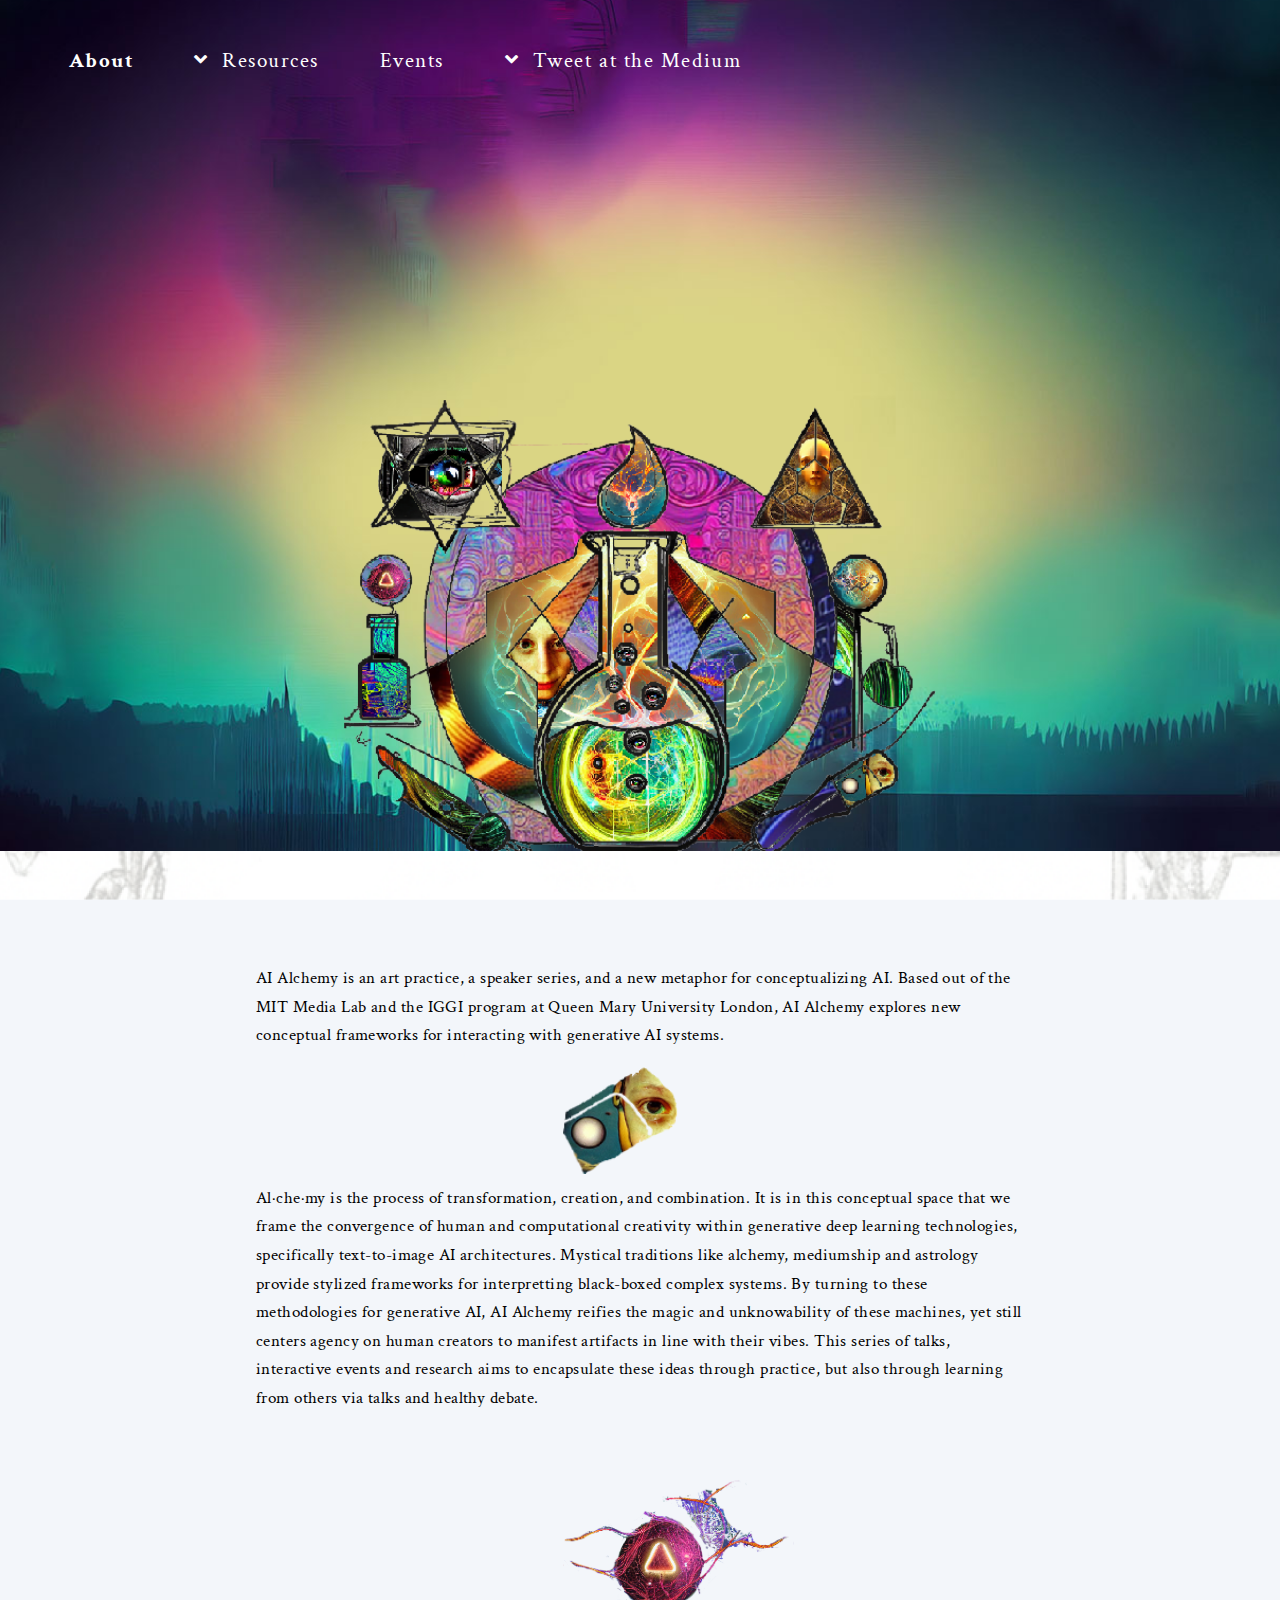
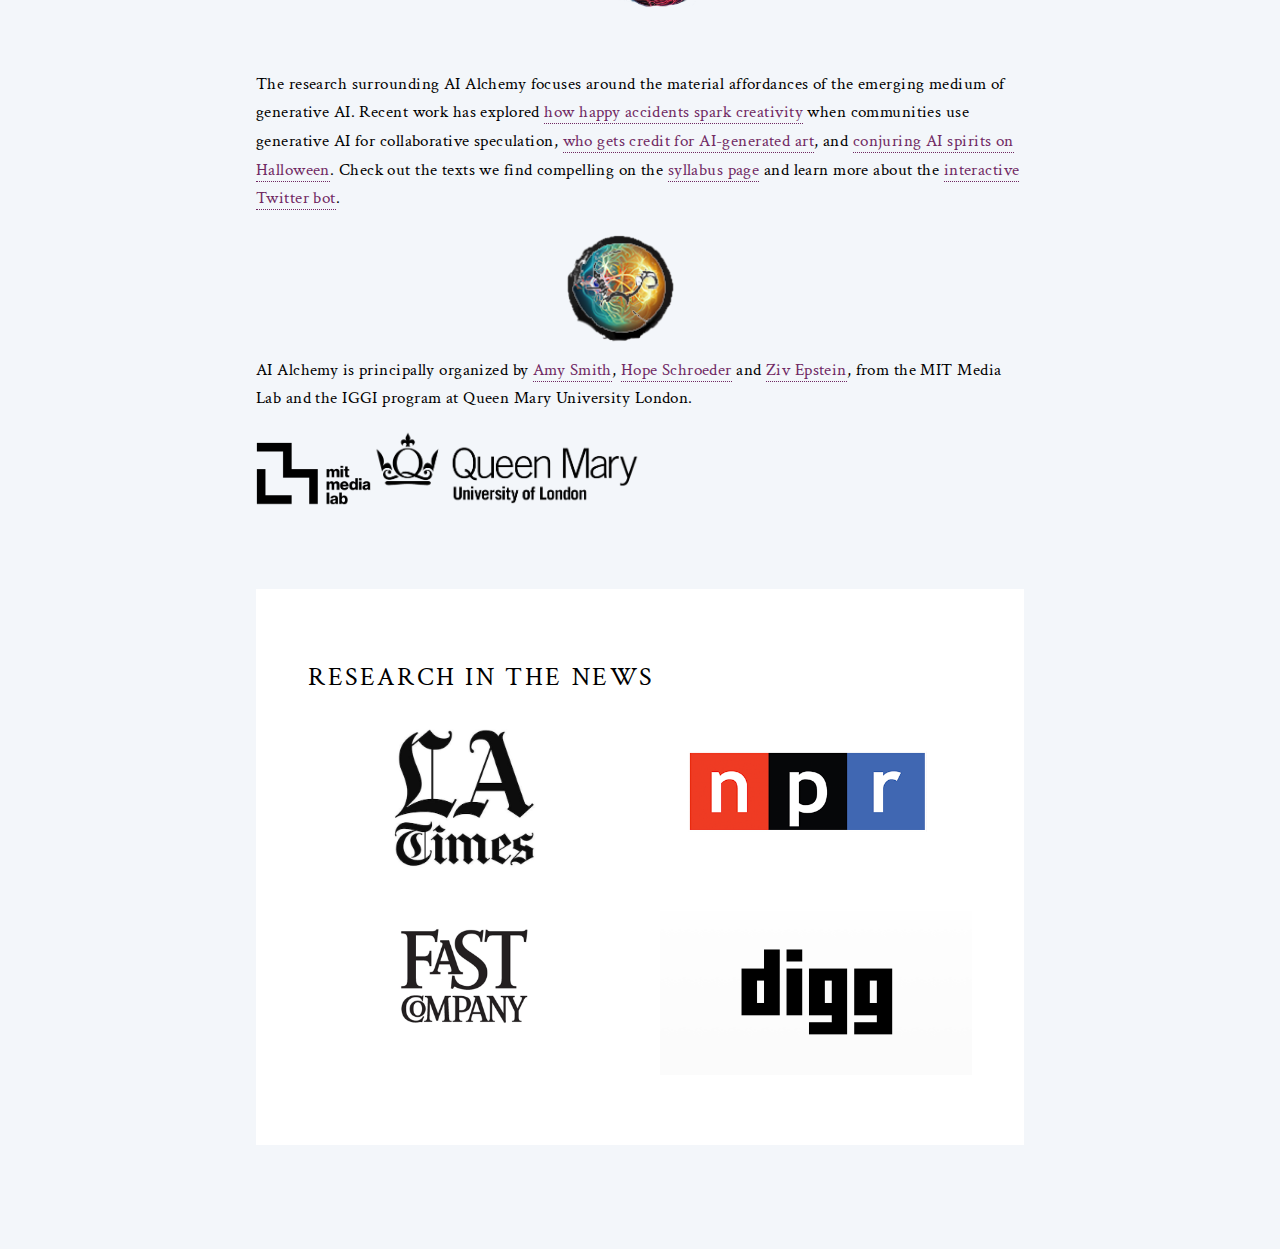
==== commit b583acf7: "new" ====
--- a/index.html
+++ b/index.html
@@ -6,7 +6,7 @@
 -->
 <html>
 	<head>
-		<title>AI Alchffmy</title>
+		<title>AI Alchemy</title>
 		<meta charset="utf-8" />
 		<meta name="viewport" content="width=device-width, initial-scale=1, user-scalable=no" />
 		<link rel="stylesheet" href="assets/css/main.css" />
@@ -44,7 +44,12 @@
 										</ul>
 									</li>
 							<li ><a href="events.html">Events</a></li>
-							<li ><a href="https://twitter.com/artbhot">Tweet at the Medium</a></li>
+							<li class="submenu">
+										<a href="https://twitter.com/artbhot">Tweet at the Medium</a>
+										<ul>
+											<li><a href="spells.html">About AI Medium</a></li>
+										</ul>
+							</li>
 						</ul>
 					</nav>
 				</header>
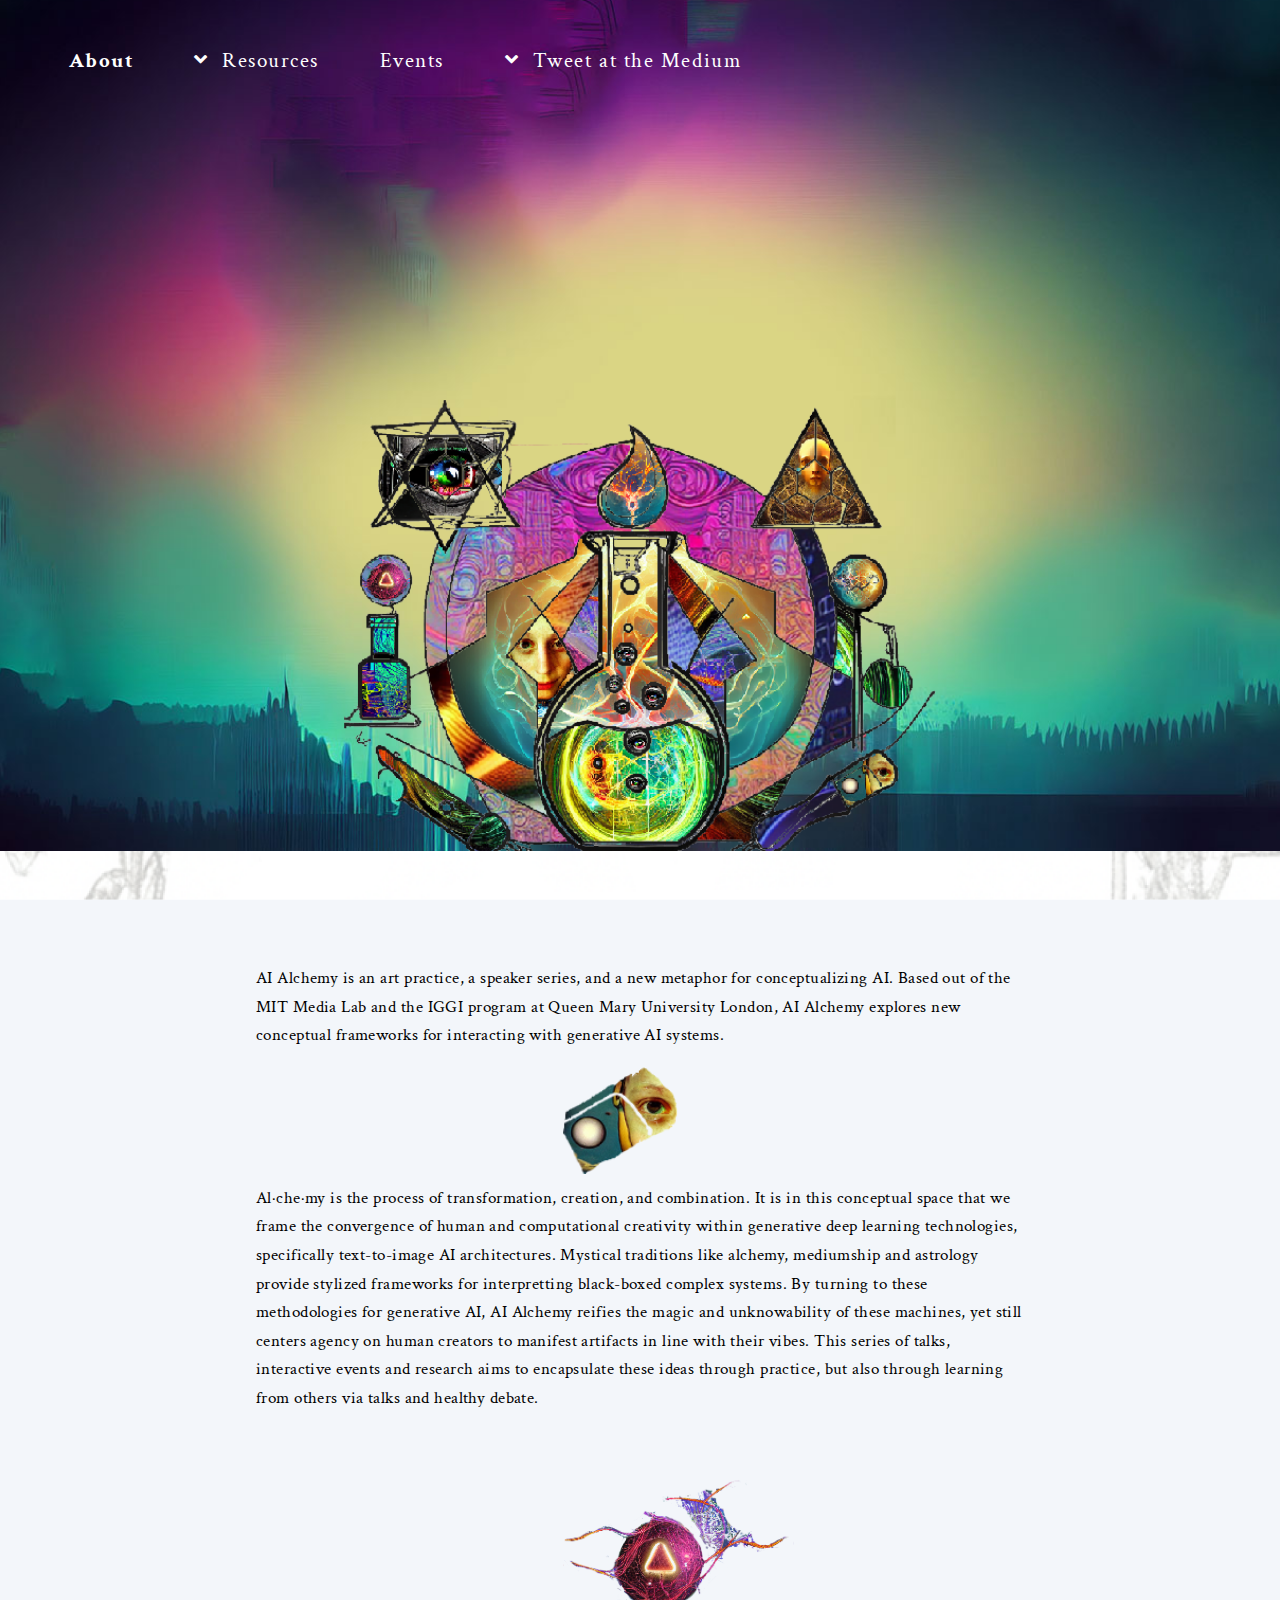
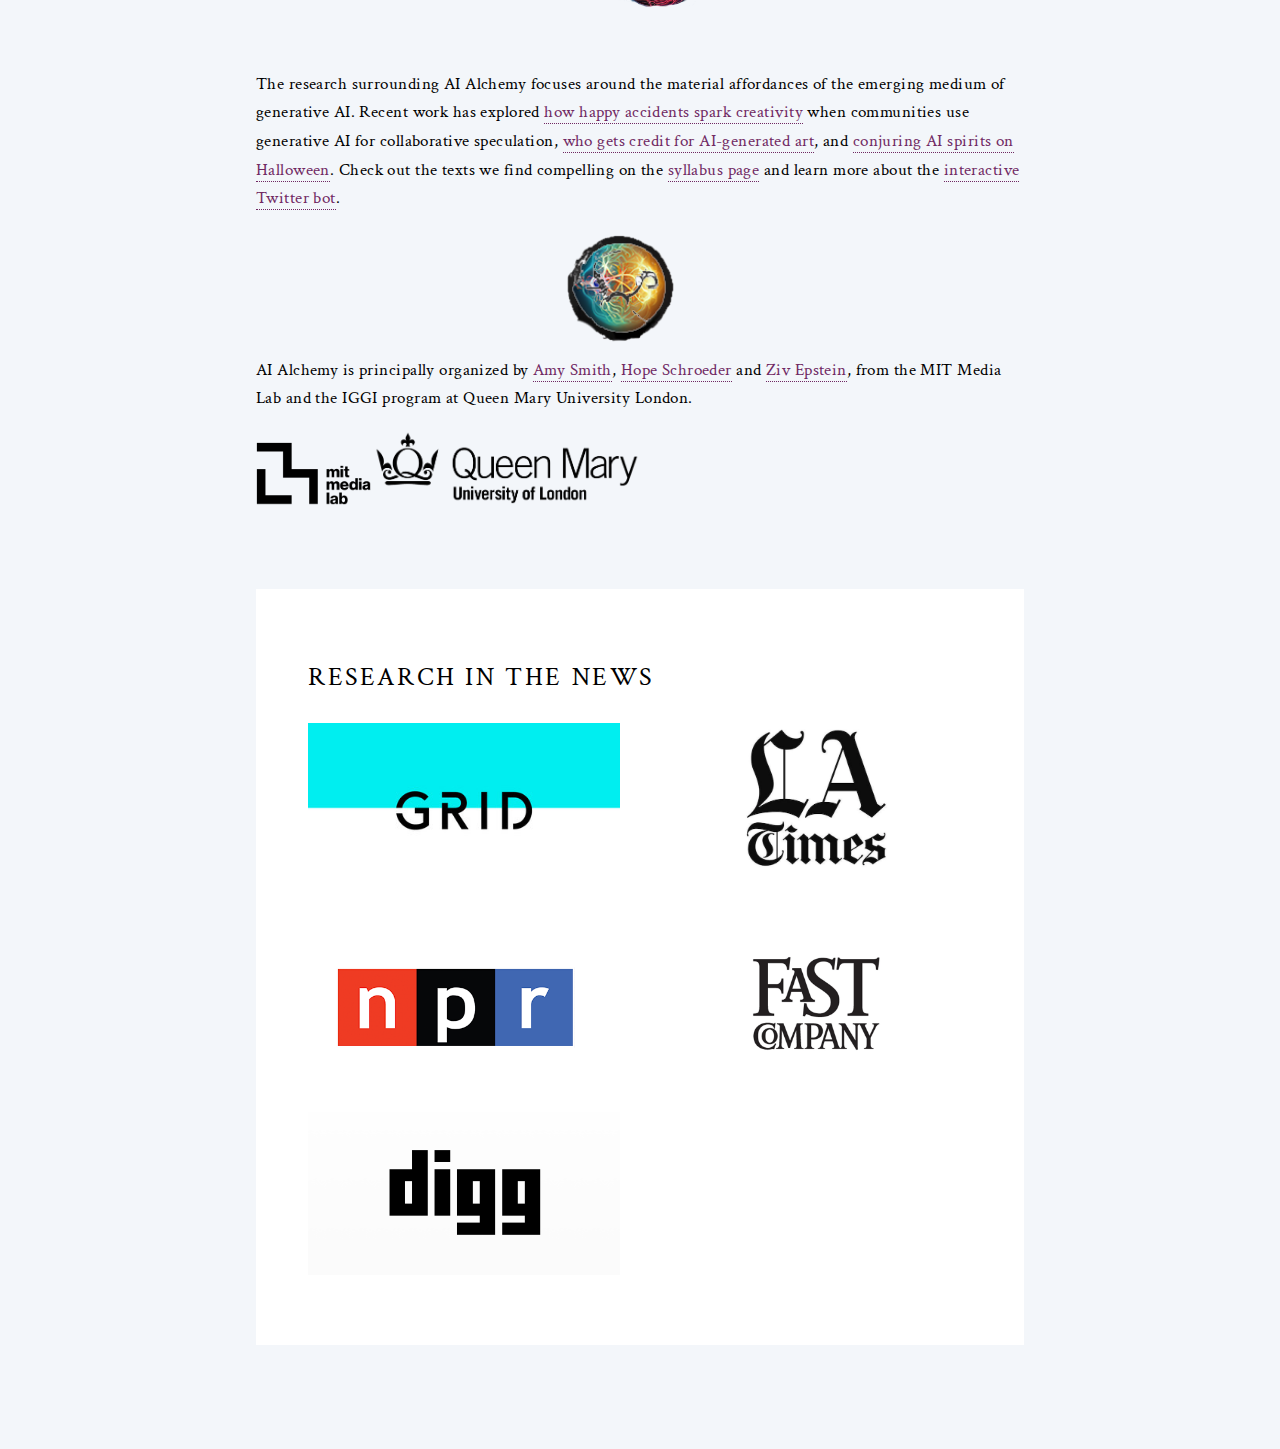
==== commit e5e3128d: "new media" ====
--- a/index.html
+++ b/index.html
@@ -106,6 +106,13 @@
 								<div class="col-6 col-12-narrower">
 
 									<section>
+										<a href="https://www.grid.news/story/technology/2022/10/28/an-ai-powered-seance-is-resurrecting-the-dead-how-different-art-forms-are-reimagining-the-horror-genre/" class="image media"><img src="images/grid.jpeg" alt="" /></a>
+									</section>
+
+								</div>
+								<div class="col-6 col-12-narrower">
+
+									<section>
 										<a href="https://www.latimes.com/projects/artificial-intelligence-generated-art-ownership-bias-dall-e-midjourney/" class="image media"><img src="images/latimes.png" alt="" /></a>
 									</section>
 
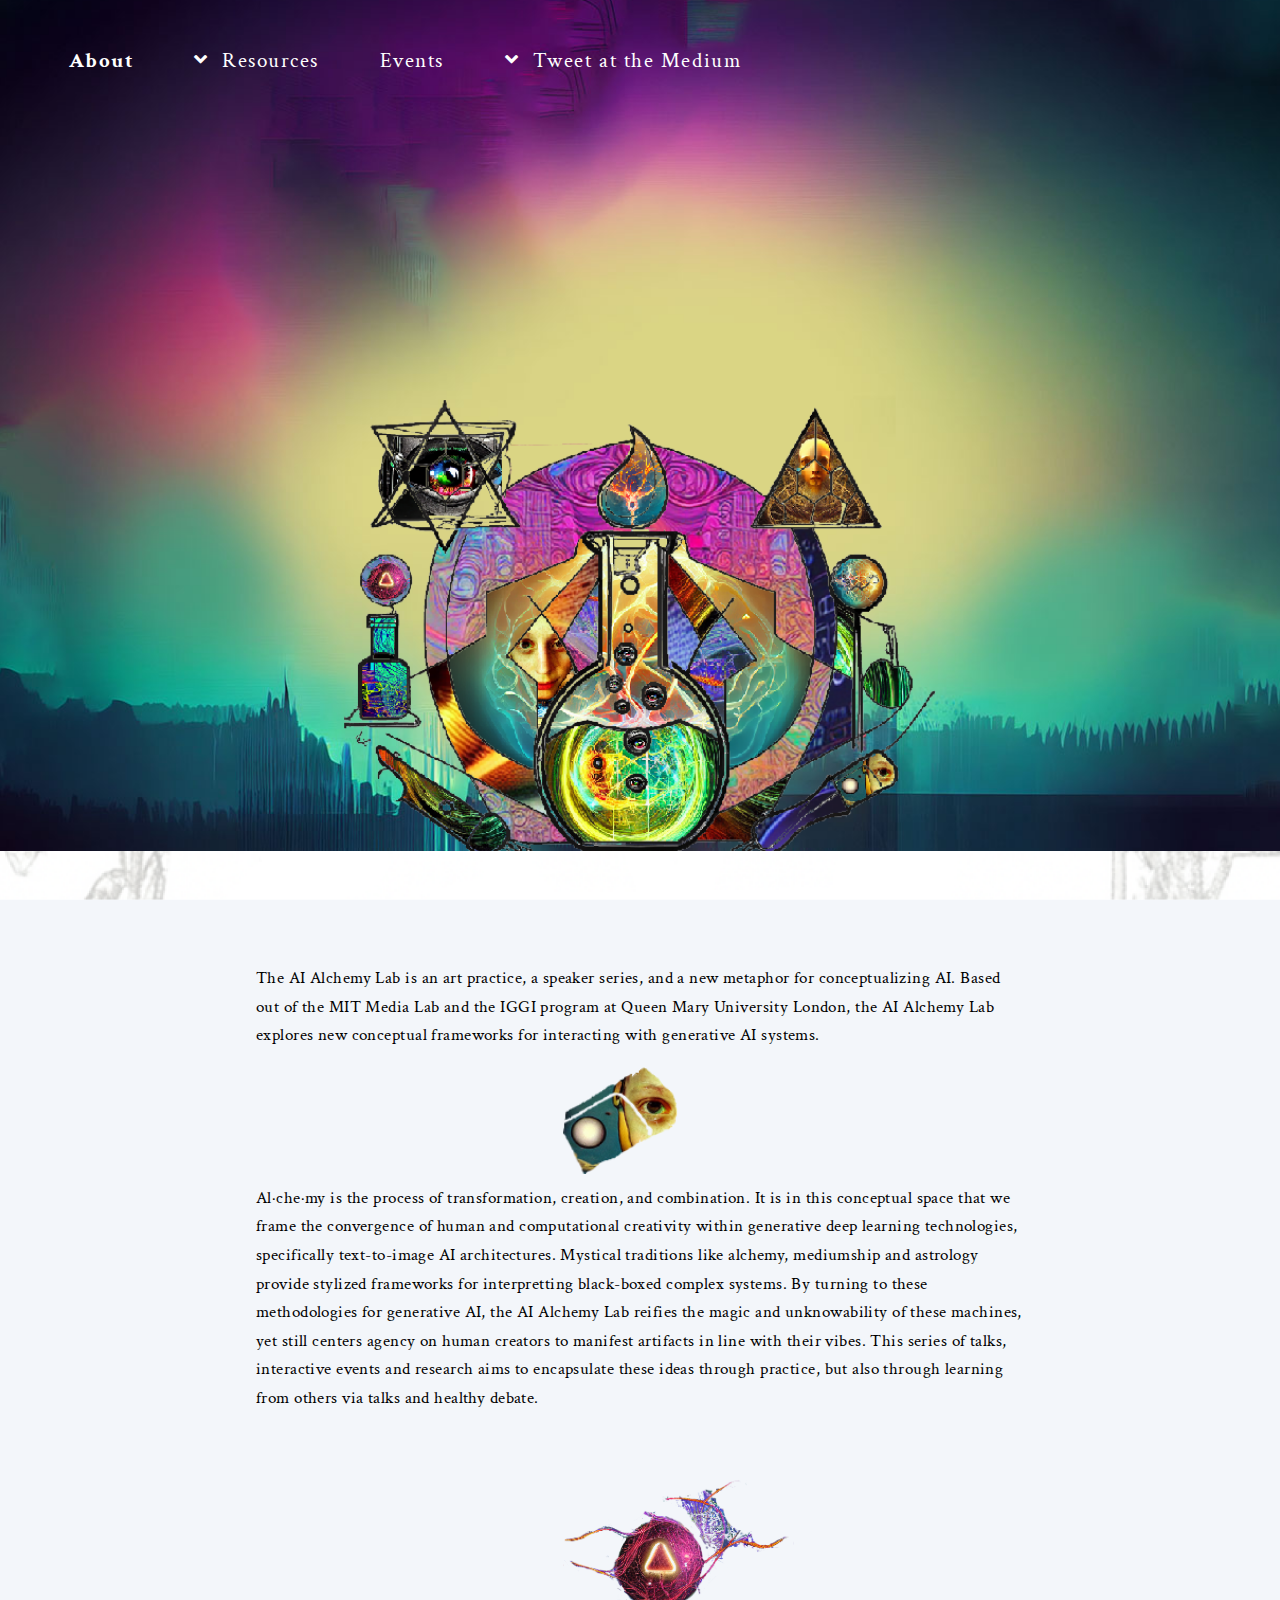
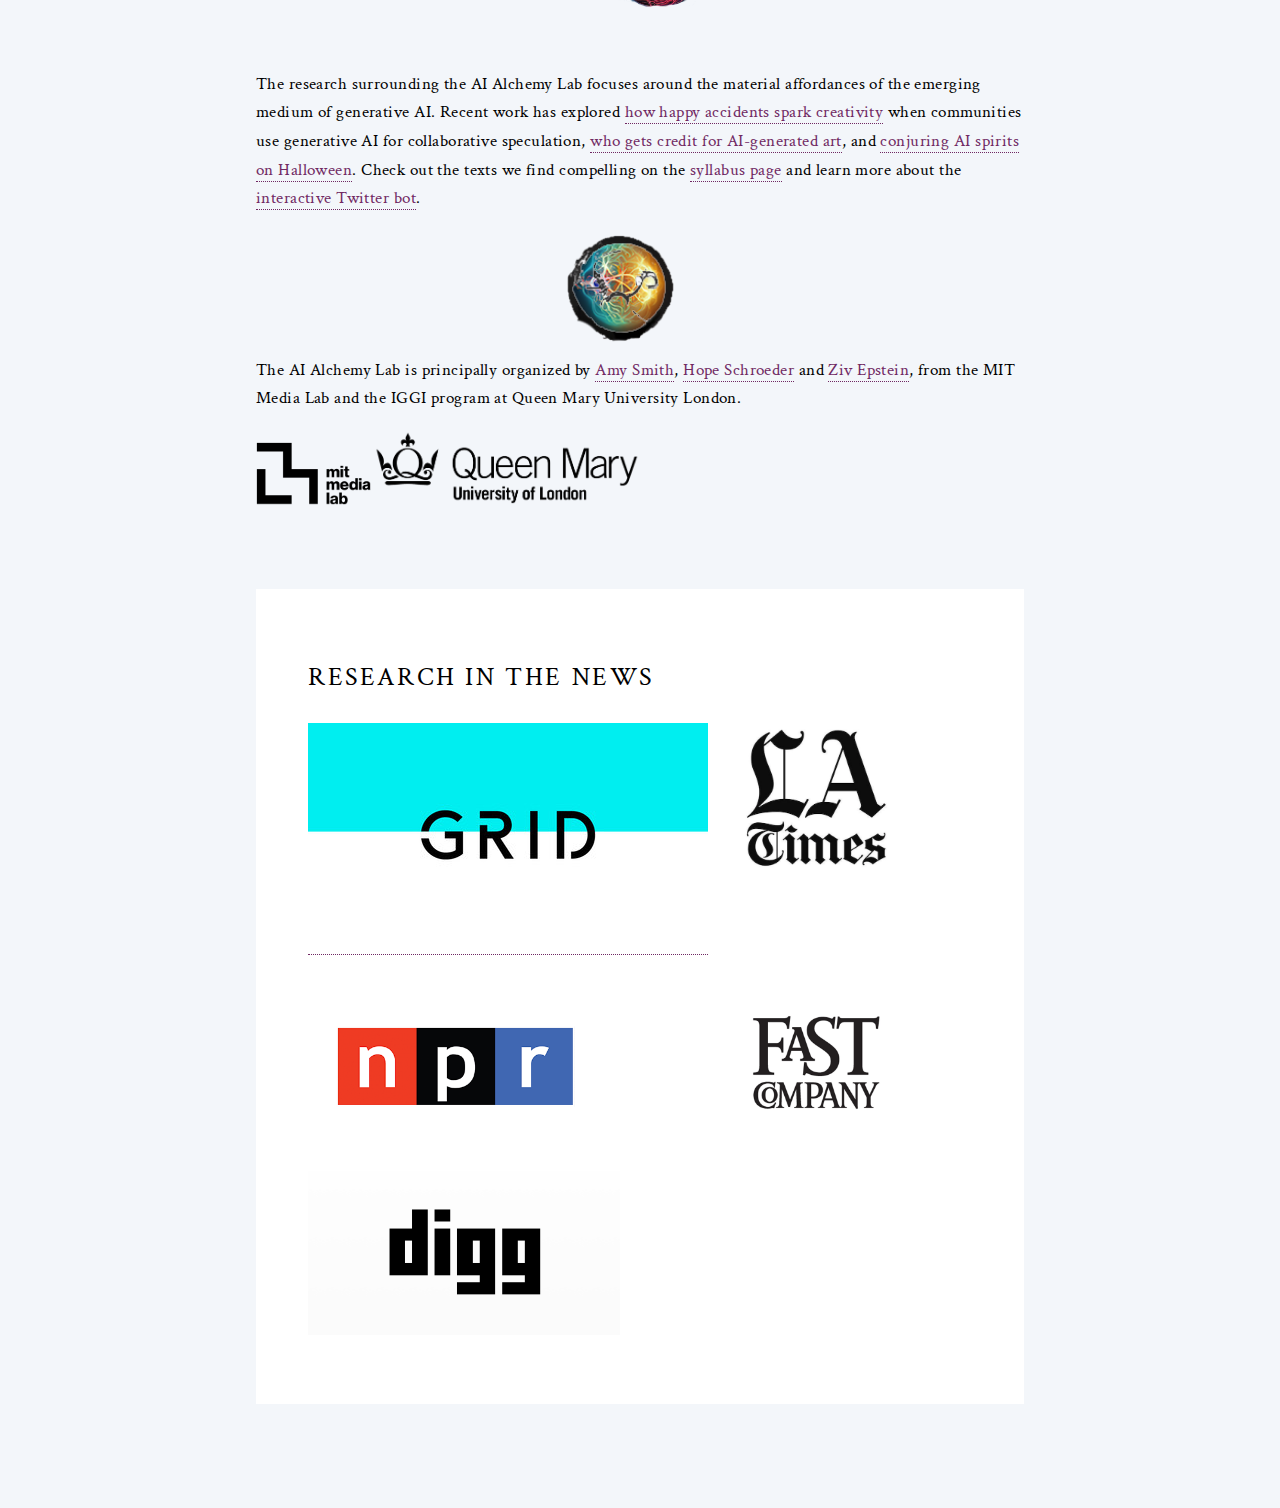
==== commit af9c9017: "new name" ====
--- a/index.html
+++ b/index.html
@@ -6,7 +6,7 @@
 -->
 <html>
 	<head>
-		<title>AI Alchemy</title>
+		<title>AI Alchemy Lab</title>
 		<meta charset="utf-8" />
 		<meta name="viewport" content="width=device-width, initial-scale=1, user-scalable=no" />
 		<link rel="stylesheet" href="assets/css/main.css" />
@@ -40,7 +40,7 @@
 											<li><a href="reading.html">Reading List</a></li>
 											<li><a href="trash2treasure.html">Trash to Treasure</a></li>
 											<li><a href="aifutures.html">AI Futures Panel</a></li>
-											<li><a href="charlene.html">AI Necromancy: A Workshop</a></li>
+											<li><a href="charlene.html">Workshop: AI Séance</a></li>
 										</ul>
 									</li>
 							<li ><a href="events.html">Events</a></li>
@@ -66,7 +66,7 @@
 					<div class="inner">
 
 						<header>
-							<h2>AI Alchemy</h2>
+							<h2>AI Alchemy Lab</h2>
 						</header>
 						<p>Exploring new ways of interacting with AI through metaphor, play and the occult. <a href="#main">Learn more</a>.</p>
 						
@@ -80,19 +80,19 @@
 
 					<header class="special container">
 						
-						<p>AI Alchemy is an art practice, a speaker series, and a new metaphor for conceptualizing AI. Based out of the MIT Media Lab and the IGGI program at Queen Mary University London, AI Alchemy explores new conceptual frameworks for interacting with generative AI systems.</p>
+						<p>The AI Alchemy Lab is an art practice, a speaker series, and a new metaphor for conceptualizing AI. Based out of the MIT Media Lab and the IGGI program at Queen Mary University London, the AI Alchemy Lab explores new conceptual frameworks for interacting with generative AI systems.</p>
 
 						
 						<img class = "floatImage" width = "15%" src="images/eye.png" alt="" /><br>
-						<p>Al·che·my is the process of transformation, creation, and combination. It is in this conceptual space that we frame the convergence of human and computational creativity within generative deep learning technologies, specifically text-to-image AI architectures. Mystical traditions like alchemy, mediumship and astrology provide stylized frameworks for interpretting black-boxed complex systems. By turning to these methodologies for generative AI, AI Alchemy reifies the magic and unknowability of these machines, yet still centers agency on human creators to manifest artifacts in line with their vibes. This series of talks, interactive events and research aims to encapsulate these ideas through practice, but also through learning from others via talks and healthy debate.</p>
+						<p>Al·che·my is the process of transformation, creation, and combination. It is in this conceptual space that we frame the convergence of human and computational creativity within generative deep learning technologies, specifically text-to-image AI architectures. Mystical traditions like alchemy, mediumship and astrology provide stylized frameworks for interpretting black-boxed complex systems. By turning to these methodologies for generative AI, the AI Alchemy Lab reifies the magic and unknowability of these machines, yet still centers agency on human creators to manifest artifacts in line with their vibes. This series of talks, interactive events and research aims to encapsulate these ideas through practice, but also through learning from others via talks and healthy debate.</p>
 
 						<img class = "floatImage" width = "30%" src="images/orbo2.png" alt="" /><br>
 
-						<p>The research surrounding AI Alchemy focuses around the material affordances of the emerging medium of generative AI. Recent work has explored <a href='https://arxiv.org/abs/2206.00533'>how happy accidents spark creativity</a> when communities use generative AI for collaborative speculation, <a href='https://www.sciencedirect.com/science/article/pii/S2589004220307070'>who gets credit for AI-generated art</a>, and <a href = "https://spirits.media.mit.edu/">conjuring AI spirits on Halloween</a>. Check out the texts we find compelling on the <a href = "reading.html">syllabus page</a> and learn more about the <a href = "spells.html">interactive Twitter bot</a>.</p>
+						<p>The research surrounding the AI Alchemy Lab focuses around the material affordances of the emerging medium of generative AI. Recent work has explored <a href='https://arxiv.org/abs/2206.00533'>how happy accidents spark creativity</a> when communities use generative AI for collaborative speculation, <a href='https://www.sciencedirect.com/science/article/pii/S2589004220307070'>who gets credit for AI-generated art</a>, and <a href = "https://spirits.media.mit.edu/">conjuring AI spirits on Halloween</a>. Check out the texts we find compelling on the <a href = "reading.html">syllabus page</a> and learn more about the <a href = "spells.html">interactive Twitter bot</a>.</p>
 
 						<img class = "floatImage" width = "15%" src="images/globo.png" alt="" /><br>
 
-						<p>AI Alchemy is principally organized by <a href = "https://twitter.com/AmysImaginarium">Amy Smith</a>, <a href = "http://www.hopeschroeder.com/">Hope Schroeder</a> and <a href = "http://zive.info/">Ziv Epstein</a>,  from the MIT Media Lab and the IGGI program at Queen Mary University London. </p>
+						<p>The AI Alchemy Lab is principally organized by <a href = "https://twitter.com/AmysImaginarium">Amy Smith</a>, <a href = "http://www.hopeschroeder.com/">Hope Schroeder</a> and <a href = "http://zive.info/">Ziv Epstein</a>,  from the MIT Media Lab and the IGGI program at Queen Mary University London. </p>
 						<img  width = "15%" src="images/medialab.png" alt="" /><img  width = "35%" src="images/qmul.png" alt="" /><br>						<br><br>
 					</header>
 
@@ -106,7 +106,7 @@
 								<div class="col-6 col-12-narrower">
 
 									<section>
-										<a href="https://www.grid.news/story/technology/2022/10/28/an-ai-powered-seance-is-resurrecting-the-dead-how-different-art-forms-are-reimagining-the-horror-genre/" class="image media"><img src="images/grid.jpeg" alt="" /></a>
+										<a href="https://www.grid.news/story/technology/2022/10/28/an-ai-powered-seance-is-resurrecting-the-dead-how-different-art-forms-are-reimagining-the-horror-genre/" clascd /var/www/AI-Alchemys="image media"><img src="images/grid.jpeg" alt="" /></a>
 									</section>
 
 								</div>
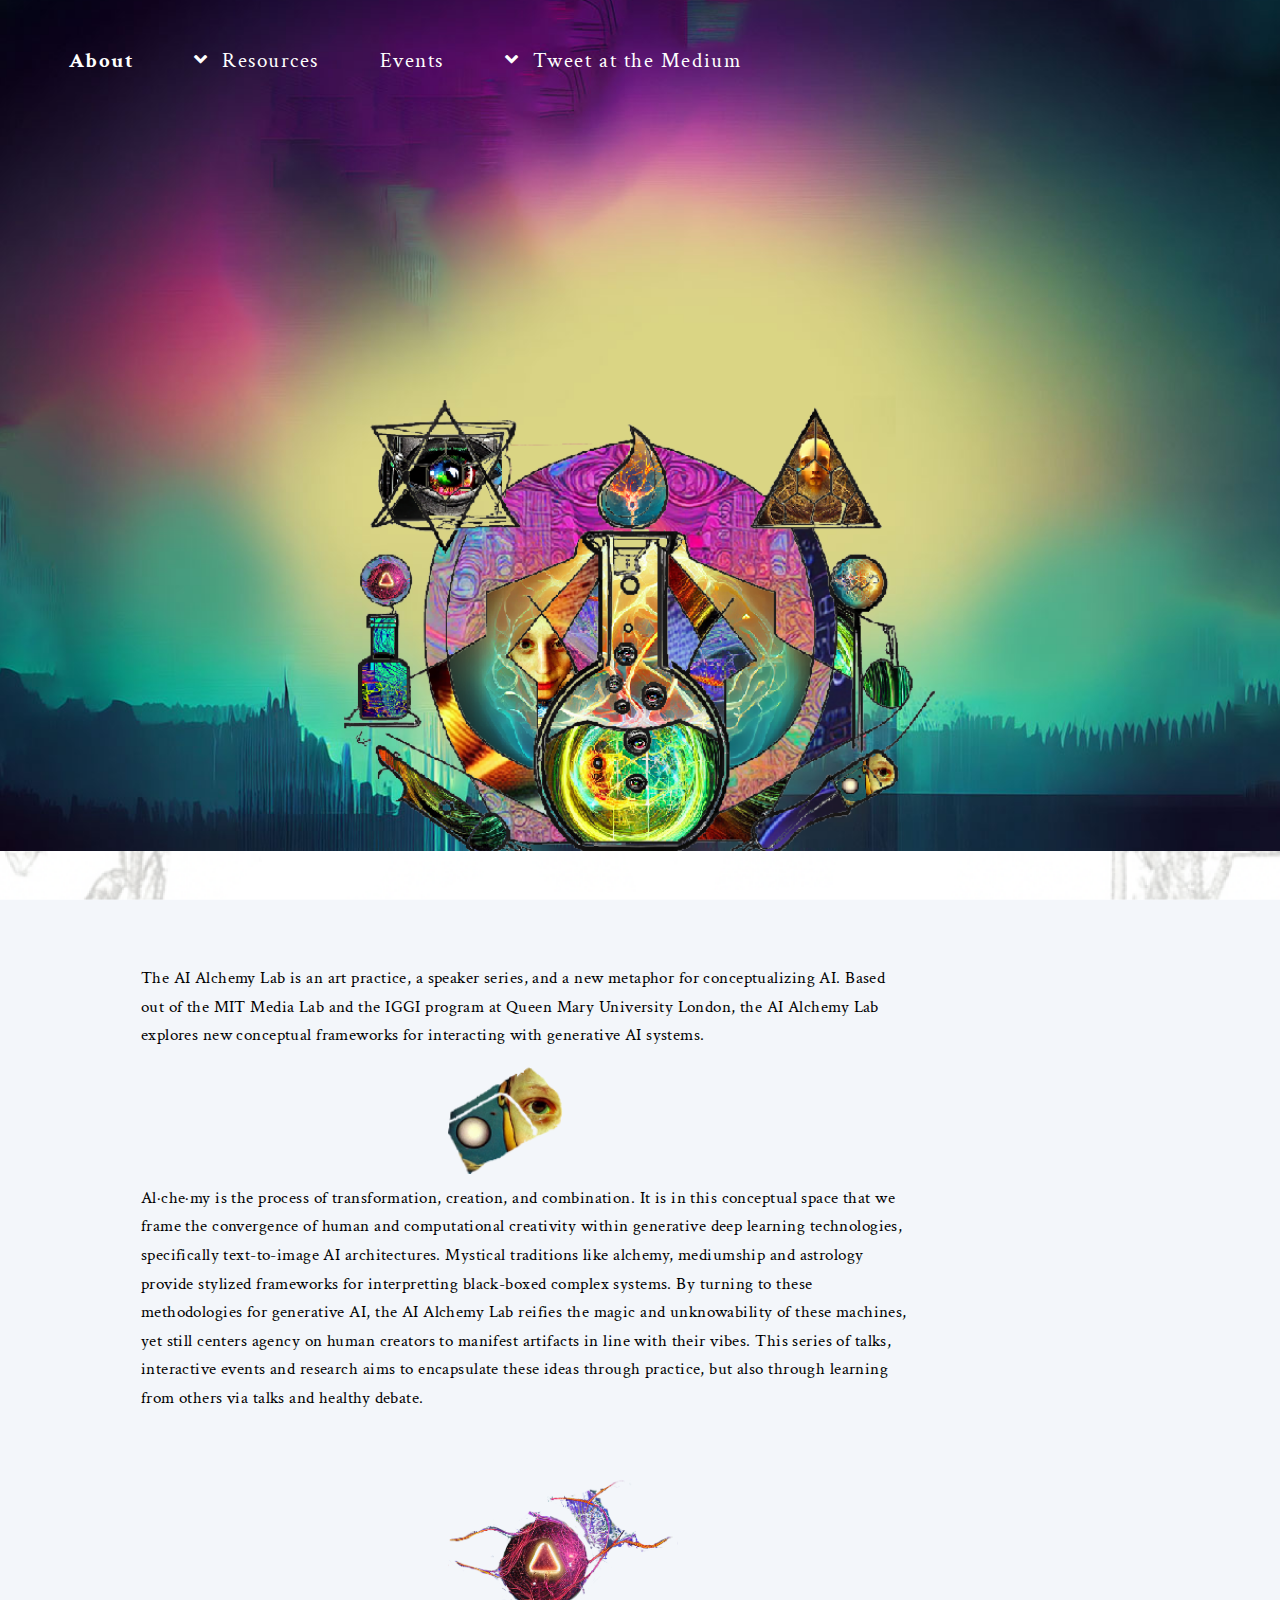
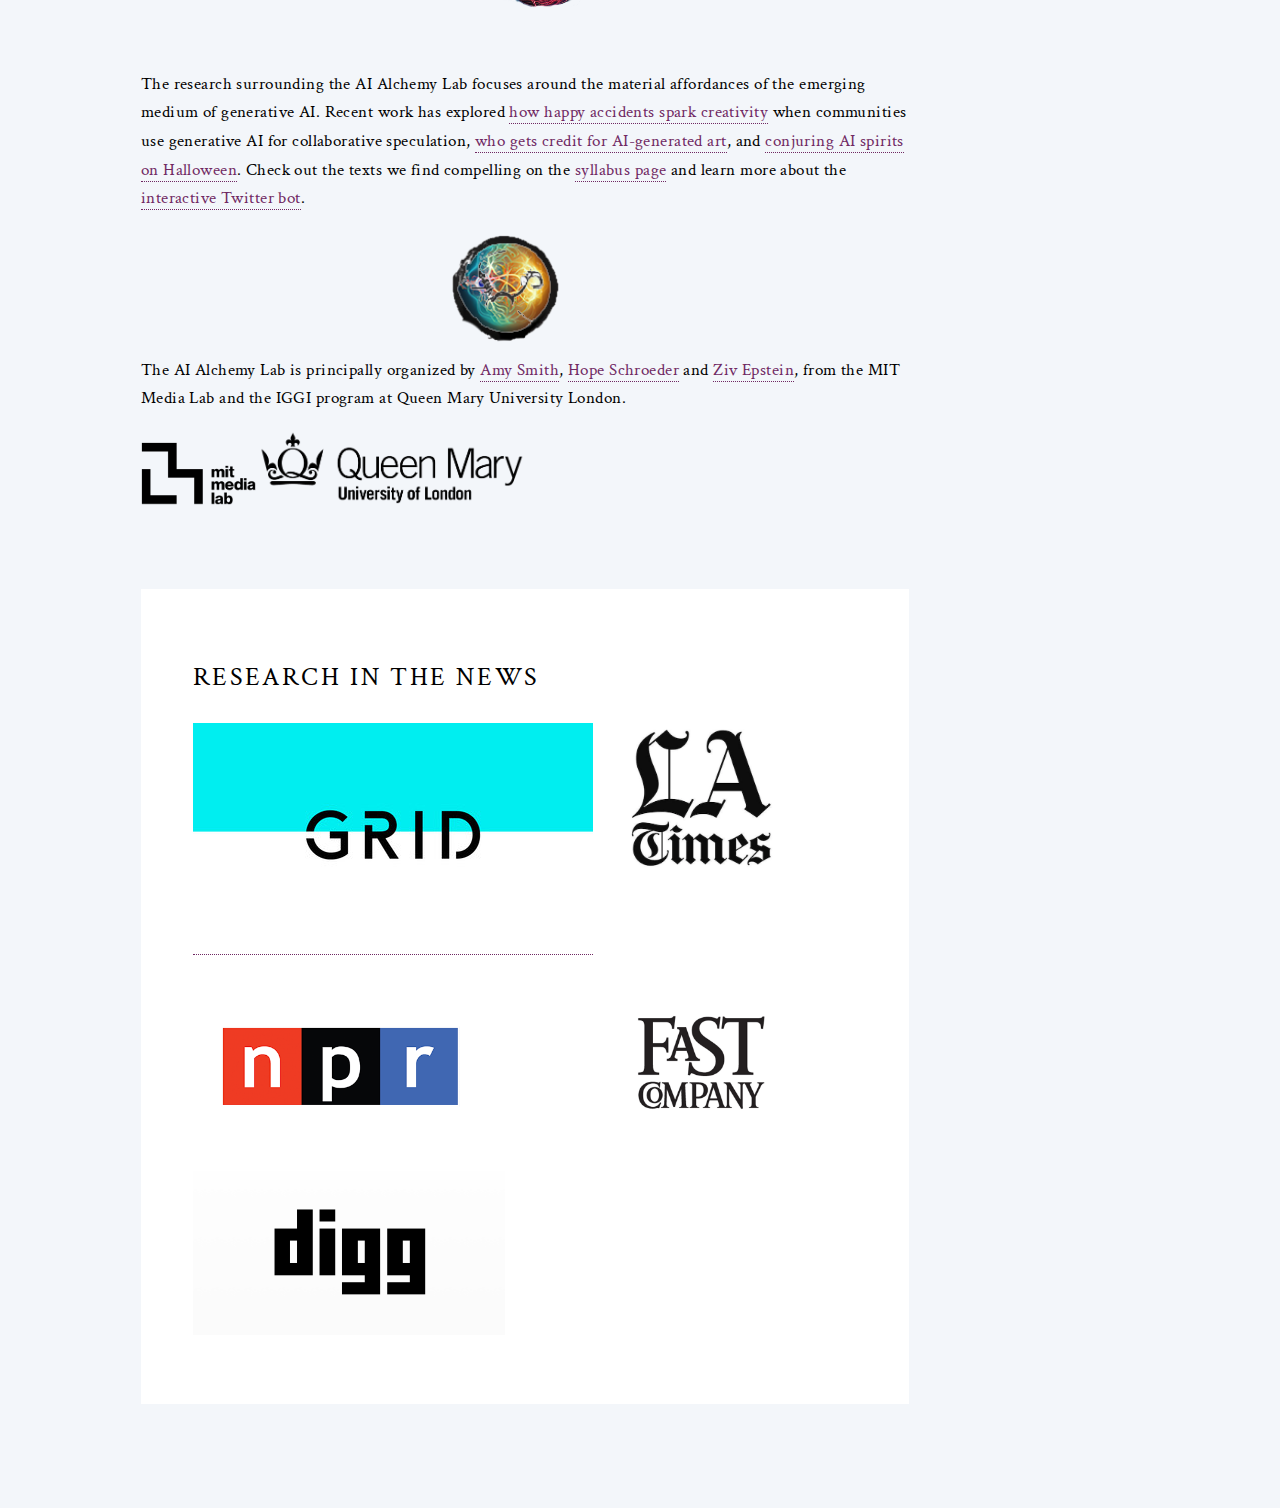
==== commit f6ab34ee: "new page" ====
--- a/index.html
+++ b/index.html
@@ -41,6 +41,7 @@
 											<li><a href="trash2treasure.html">Trash to Treasure</a></li>
 											<li><a href="aifutures.html">AI Futures Panel</a></li>
 											<li><a href="charlene.html">Workshop: AI Séance</a></li>
+											<li><a href="terrible-together.html">Terrible Together</a></li>
 										</ul>
 									</li>
 							<li ><a href="events.html">Events</a></li>
--- a/assets/css/main.css
+++ b/assets/css/main.css
@@ -190,10 +190,9 @@
 
 /* Container */
 
-	.container {
-		margin: 0 auto;
-		margin-left:20vw;
-		margin-right:20vw;
+		.container {
+		margin-left:11vw;
+		margin-right:11vw;
 		max-width: 60%;
 		width: 1400px;
 	}
